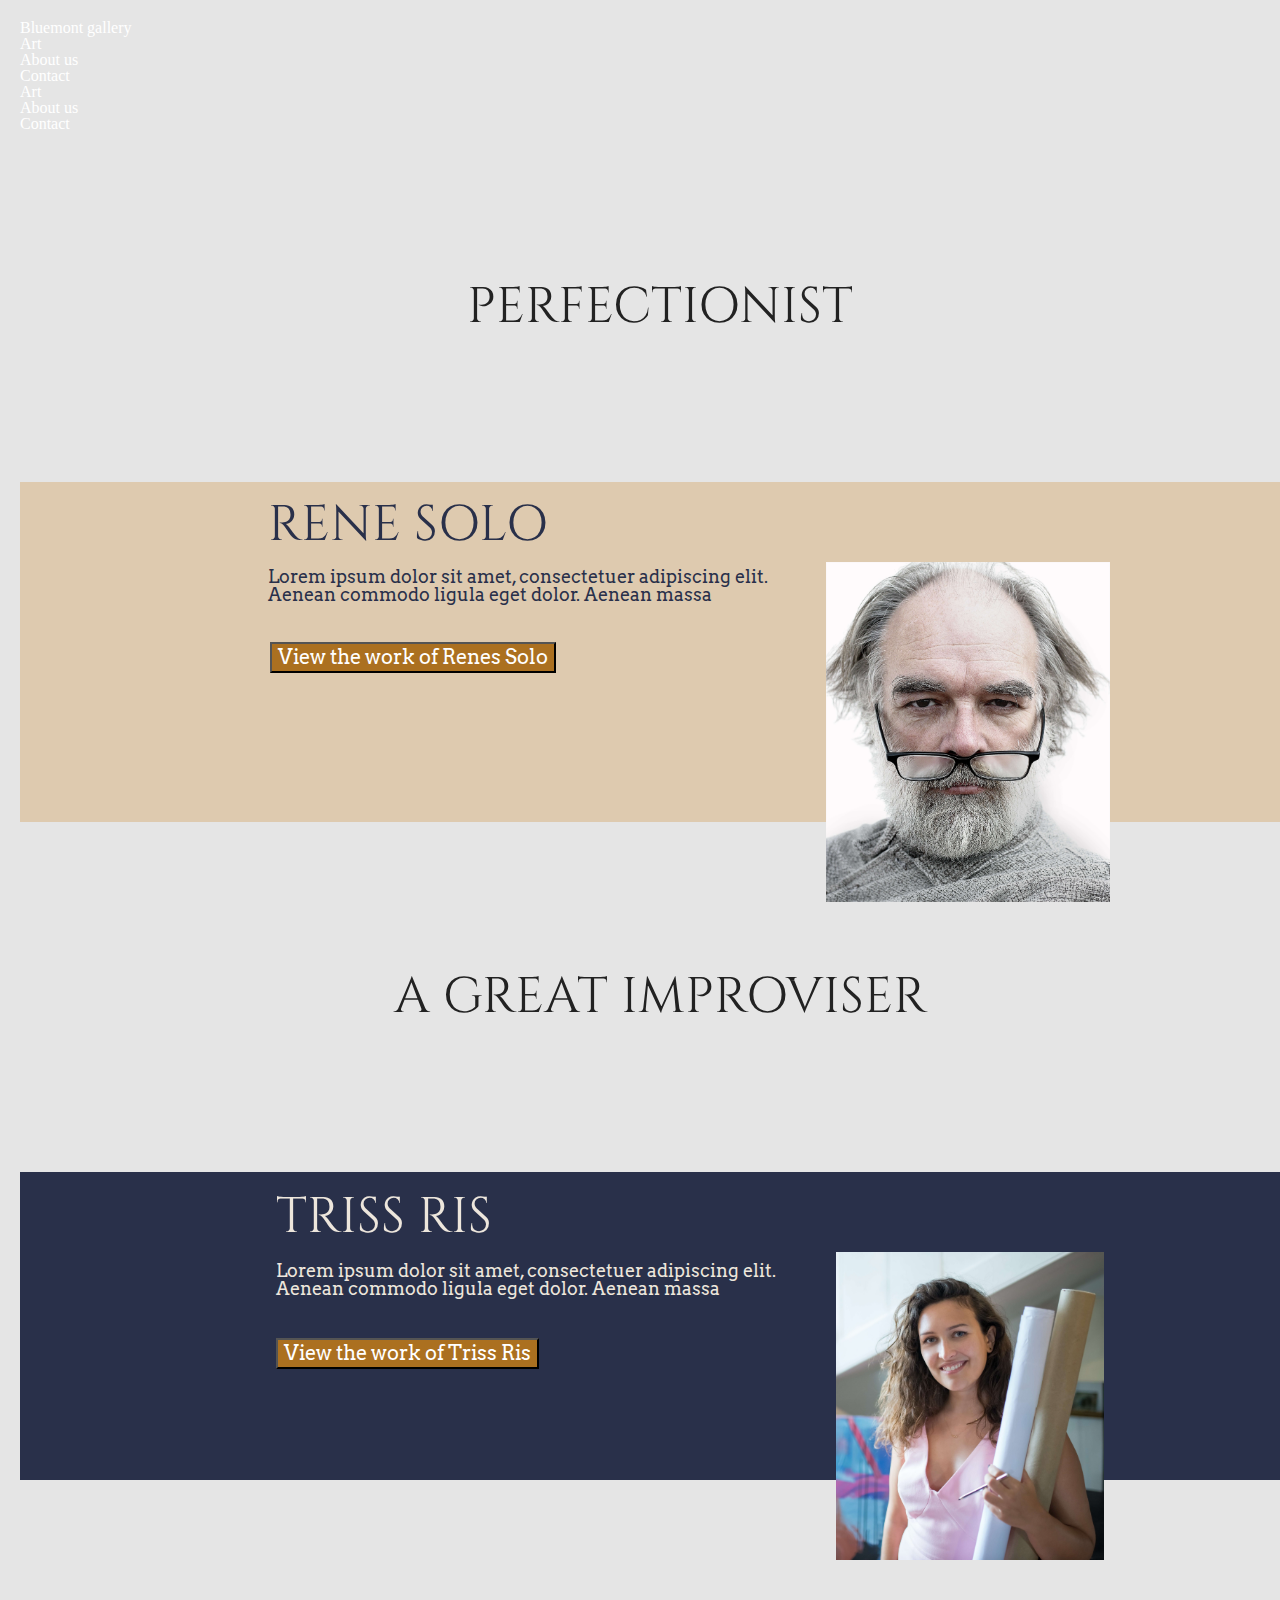
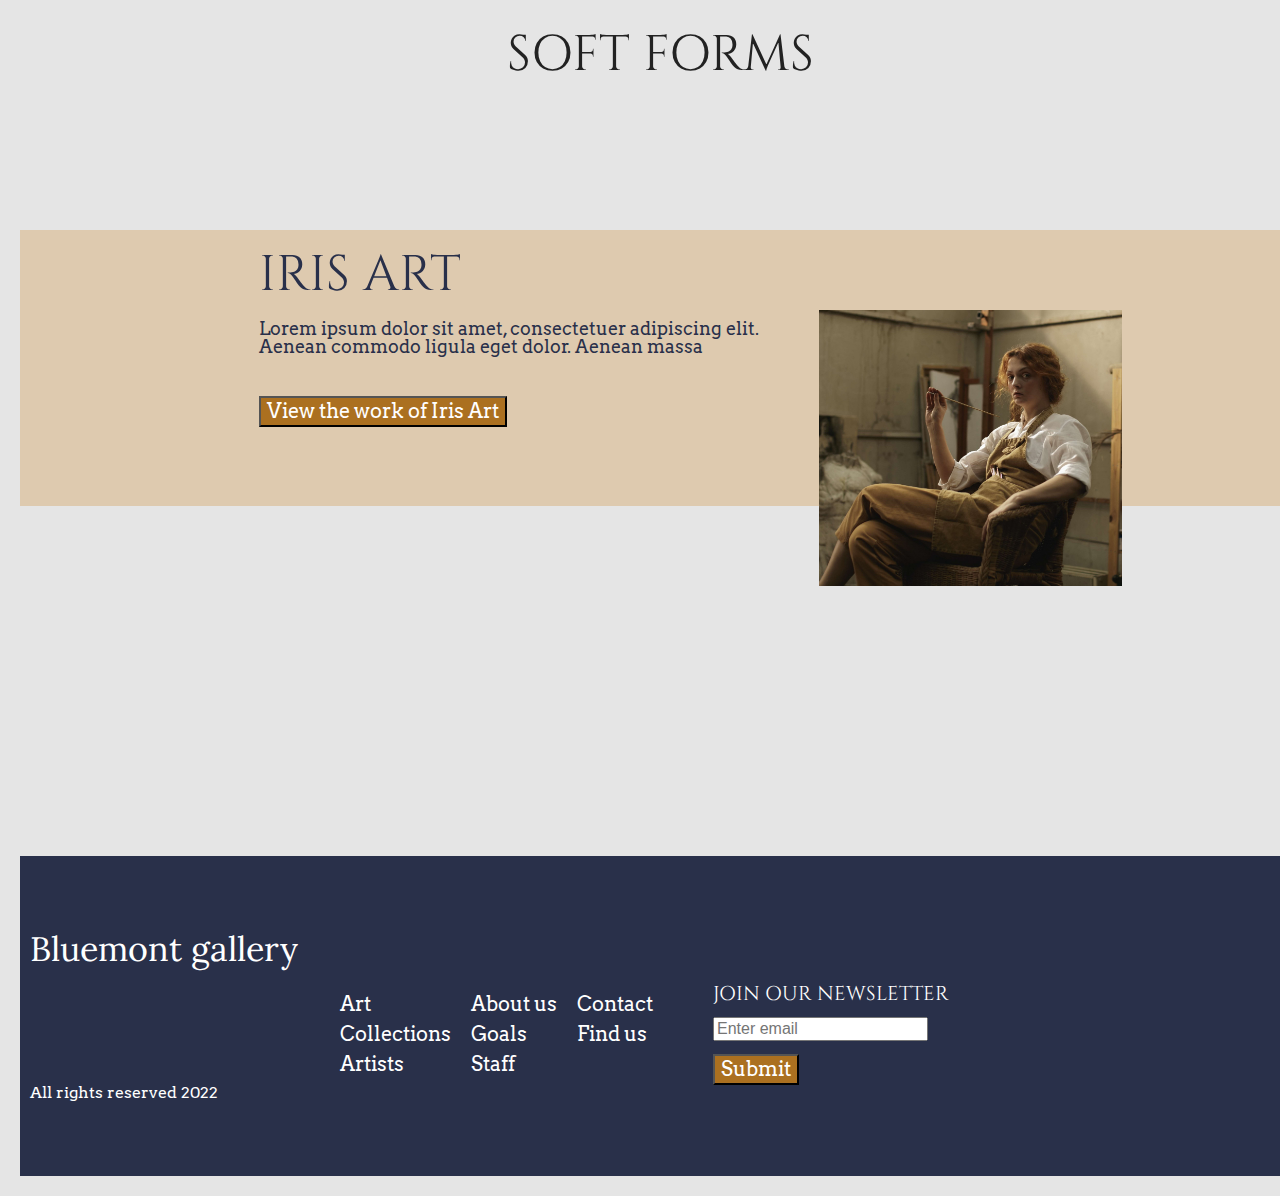
==== pages/_artist.html @ f05bfd41 "buggfix" ====
<!DOCTYPE html>
<html lang="en">
<head>
    <meta charset="UTF-8">
    <meta http-equiv="X-UA-Compatible" content="IE=edge">
    <meta name="viewport" content="width=device-width, initial-scale=1.0">
    <link rel="stylesheet" href="/styles/resert.css">
    <link rel="stylesheet" href="/styles/artist.css">
    <link rel="preconnect" href="https://fonts.googleapis.com">
    <link rel="preconnect" href="https://fonts.gstatic.com" crossorigin>
    <link href="https://fonts.googleapis.com/css2?family=Arvo&family=Cinzel&family=Lora&display=swap" rel="stylesheet">
    <title>Artist</title>
</head>
<body>
        <nav class="nav">
            <a class="nav__logo" href="index.html">
                <h1 class="logo">Bluemont gallery</h1>
            </a>
            <div class="dropdown">
                <a class="icon" onclick="dropNav()"><i class="fa-solid fa-ellipsis"></i></a>
                <ul class="dropdown__content">
                    <li class="nav__li"><a class="nav__link" href="index.html">Art</a></li>
                    <li class="nav__li"><a class="nav__link" href="index.html">About us</a></li>
                    <li class="nav__li"><a class="nav__link" href="contact.html">Contact</a></li>
                </ul>
            </div>
            <ul class="nav__list">
                <li class="nav__li"><a class="nav__link" href="index.html">Art</a></li>
                <li class="nav__li"><a class="nav__link" href="index.html">About us</a></li>
                <li class="nav__li"><a class="nav__link" href="contact.html">Contact</a></li>
            </ul>
        </nav>
    <main class="main-artists">

        <div class="white-section">
            <h2 id="artist-rene">PERFECTIONIST</h2>
        </div>
        <div  class="section-artists-rene">
            <div>
                <h2 class="renefont">RENE SOLO</h2>
                <h4 class="renefont">Lorem ipsum dolor sit amet, consectetuer adipiscing elit. Aenean commodo ligula eget dolor. Aenean massa</h4>
                <button class="btn-artist"><a href="/pages/_artistworks.html"> View the work of Renes Solo</a></button>
            </div>
             
            <div>
                <img class="rene-portrait-transform" src="/images/rene-portrait.jpg" alt="Portrait or Rene Solo">
            </div>
        </div>

        <div class="white-section">
            <h2 id="artist-triss">A GREAT IMPROVISER</h2>
        </div>
        
        <div  class="section-artists-triss">
            <div class="footer-left">
                <h2 class="trissfont">TRISS RIS</h2>
                <h4 class="trissfont">Lorem ipsum dolor sit amet, consectetuer adipiscing elit. Aenean commodo ligula eget dolor. Aenean massa</h4>
                <button class="btn-artist"><a href="/pages/_artistworks.html">View the work of Triss Ris</a></button>
            </div>
         
            <div class="footer right">
                <img class="triss-portrait-transform" src="/images/triss-portrait.jpg" alt="Portrait or Rene Solo">
            </div>
        </div>
        
        <div class="white-section">
            <h2 id="artist-iris">SOFT FORMS</h2>
        </div>

        <div  class="section-artists-iris">
            <div class="footer-left">
                <h2 class="irisfont">IRIS ART</h2>
                <h4 class="irisfont">Lorem ipsum dolor sit amet, consectetuer adipiscing elit. Aenean commodo ligula eget dolor. Aenean massa</h4>
                <button class="btn-artist"><a href="/pages/_artistworks.html">View the work of Iris Art</a></button>
            </div>
            
            <div class="footer right">
                <img class="iris-portrait-transform" src="/images/iris-portrait.jpg" alt="Portrait or Rene Solo">
            </div>
        </div>        
        <div class="white-section">
        </div>
    </main>

    <footer>
        <div class="logo-footer">
            <a href="/index.html"><p>Bluemont gallery</p></a>
        </div>

        <div class="container_footer">
            <ul class="footer-column-left">
<!--make id and fill in the links-->
                <li class="footer-li"><a href="/pages/_artistworks.html"><h5>Art</h5></a></li>
                <li class="footer-li"><a href="/pages/_collectionone.html"><h5>Collections</h5></a></li>
                <li class="footer-li"><a href="/pages/_artist.html"><h5>Artists</h5></a></li>
            </ul>
            <ul class="footer-column-middle">
                <li class="footer-li"><a href="/pages/_aboutus.html"><h5>About us</h5></a></li>
                <li class="footer-li"><a href="#goals"><h5>Goals</h5></a></li>
                <li class="footer-li"><a href="#staff"><h5>Staff</h5></a></li>
            </ul>
            <ul class="footer-column-right">
                <li class="footer-li"><a href="/pages/_contact.html"><h5>Contact</h5></a></li>
                <li class="footer-li"><a href="#findus"><h5>Find us</h5></a></li>
            </ul> 
            <ul>
                <form action="" class="form_footer">
                    <li><label for="email" class="label_form">JOIN OUR NEWSLETTER</label></li>
                    <li><input type="email" id="email" placeholder="Enter email"></li>
                    <li><button class="btn-footer" type="submit">Submit</button></li>
                </form>
            </ul> 
        </div>

        <div class="container_bottomfoot">
            <div>
                <h6 class="all-rights">All rights reserved 2022</h6>
            </div>
            <div class="container_icon">
                <a href="https://sv-se.facebook.com/"><i class="fa fa-facebook-f"></i></a>
                <a href="https://twitter.com/i/flow/login"><i class="fa fa-twitter"></i></a>
                <a href="https://www.linkedin.com/login/sv"><i class="fab fa-linkedin-in"></i></a>
                <a href="https://www.pinterest.se/"><i class="fa fa-pinterest-p"></i></a>
            </div>
        </div>
</footer>
<script>
        function dropNav() {
          let drop = document.getElementById("drop-nav");
          if (drop.className === "nav") {
            drop.className += " responsive";
          } else {
            drop.className = "nav";
          }
        }
        </script>
</body>
</html>
---- styles/resert.css ----
/* http://meyerweb.com/eric/tools/css/reset/
   v2.0-modified | 20110126
   License: none (public domain)
*/

html, body, div, span, applet, object, iframe,
h1, h2, h3, h4, h5, h6, p, blockquote, pre,
a, abbr, acronym, address, big, cite, code,
del, dfn, em, img, ins, kbd, q, s, samp,
small, strike, strong, sub, sup, tt, var,
b, u, i, center,
dl, dt, dd, ol, ul, li,
fieldset, form, label, legend,
table, caption, tbody, tfoot, thead, tr, th, td,
article, aside, canvas, details, embed,
figure, figcaption, footer, header, hgroup,
menu, nav, output, ruby, section, summary,
time, mark, audio, video {
  margin: 0;
	padding: 0;
	border: 0;
	font-size: 100%;
	font: inherit;
	vertical-align: baseline;
}

/* make sure to set some focus styles for accessibility */
:focus {
    outline: 0;
}

/* HTML5 display-role reset for older browsers */
article, aside, details, figcaption, figure,
footer, header, hgroup, menu, nav, section {
	display: block;
}

body {
	line-height: 1;
}

ol, ul {
	list-style: none;
}

blockquote, q {
	quotes: none;
}

blockquote:before, blockquote:after,
q:before, q:after {
	content: '';
	content: none;
}

table {
	border-collapse: collapse;
	border-spacing: 0;
}

input[type=search]::-webkit-search-cancel-button,
input[type=search]::-webkit-search-decoration,
input[type=search]::-webkit-search-results-button,
input[type=search]::-webkit-search-results-decoration {
    -webkit-appearance: none;
    -moz-appearance: none;
}

input[type=search] {
    -webkit-appearance: none;
    -moz-appearance: none;
    -webkit-box-sizing: content-box;
    -moz-box-sizing: content-box;
    box-sizing: content-box;
}

textarea {
    overflow: auto;
    vertical-align: top;
    resize: vertical;
}

/**
 * Correct `inline-block` display not defined in IE 6/7/8/9 and Firefox 3.
 */

audio,
canvas,
video {
    display: inline-block;
    *display: inline;
    *zoom: 1;
    max-width: 100%;
}

/**
 * Prevent modern browsers from displaying `audio` without controls.
 * Remove excess height in iOS 5 devices.
 */

audio:not([controls]) {
    display: none;
    height: 0;
}

/**
 * Address styling not present in IE 7/8/9, Firefox 3, and Safari 4.
 * Known issue: no IE 6 support.
 */

[hidden] {
    display: none;
}

/**
 * 1. Correct text resizing oddly in IE 6/7 when body `font-size` is set using
 *    `em` units.
 * 2. Prevent iOS text size adjust after orientation change, without disabling
 *    user zoom.
 */

html {
    font-size: 100%; /* 1 */
    -webkit-text-size-adjust: 100%; /* 2 */
    -ms-text-size-adjust: 100%; /* 2 */
}

/**
 * Address `outline` inconsistency between Chrome and other browsers.
 */

a:focus {
    outline: thin dotted;
}

/**
 * Improve readability when focused and also mouse hovered in all browsers.
 */

a:active,
a:hover {
    outline: 0;
}

/**
 * 1. Remove border when inside `a` element in IE 6/7/8/9 and Firefox 3.
 * 2. Improve image quality when scaled in IE 7.
 */

img {
    border: 0; /* 1 */
    -ms-interpolation-mode: bicubic; /* 2 */
}

/**
 * Address margin not present in IE 6/7/8/9, Safari 5, and Opera 11.
 */

figure {
    margin: 0;
}

/**
 * Correct margin displayed oddly in IE 6/7.
 */

form {
    margin: 0;
}

/**
 * Define consistent border, margin, and padding.
 */

fieldset {
    border: 1px solid #c0c0c0;
    margin: 0 2px;
    padding: 0.35em 0.625em 0.75em;
}

/**
 * 1. Correct color not being inherited in IE 6/7/8/9.
 * 2. Correct text not wrapping in Firefox 3.
 * 3. Correct alignment displayed oddly in IE 6/7.
 */

legend {
    border: 0; /* 1 */
    padding: 0;
    white-space: normal; /* 2 */
    *margin-left: -7px; /* 3 */
}

/**
 * 1. Correct font size not being inherited in all browsers.
 * 2. Address margins set differently in IE 6/7, Firefox 3+, Safari 5,
 *    and Chrome.
 * 3. Improve appearance and consistency in all browsers.
 */

button,
input,
select,
textarea {
    font-size: 100%; /* 1 */
    margin: 0; /* 2 */
    vertical-align: baseline; /* 3 */
    *vertical-align: middle; /* 3 */
}

/**
 * Address Firefox 3+ setting `line-height` on `input` using `!important` in
 * the UA stylesheet.
 */

button,
input {
    line-height: normal;
}

/**
 * Address inconsistent `text-transform` inheritance for `button` and `select`.
 * All other form control elements do not inherit `text-transform` values.
 * Correct `button` style inheritance in Chrome, Safari 5+, and IE 6+.
 * Correct `select` style inheritance in Firefox 4+ and Opera.
 */

button,
select {
    text-transform: none;
}

/**
 * 1. Avoid the WebKit bug in Android 4.0.* where (2) destroys native `audio`
 *    and `video` controls.
 * 2. Correct inability to style clickable `input` types in iOS.
 * 3. Improve usability and consistency of cursor style between image-type
 *    `input` and others.
 * 4. Remove inner spacing in IE 7 without affecting normal text inputs.
 *    Known issue: inner spacing remains in IE 6.
 */

button,
html input[type="button"], /* 1 */
input[type="reset"],
input[type="submit"] {
    -webkit-appearance: button; /* 2 */
    cursor: pointer; /* 3 */
    *overflow: visible;  /* 4 */
}

/**
 * Re-set default cursor for disabled elements.
 */

button[disabled],
html input[disabled] {
    cursor: default;
}

/**
 * 1. Address box sizing set to content-box in IE 8/9.
 * 2. Remove excess padding in IE 8/9.
 * 3. Remove excess padding in IE 7.
 *    Known issue: excess padding remains in IE 6.
 */

input[type="checkbox"],
input[type="radio"] {
    box-sizing: border-box; /* 1 */
    padding: 0; /* 2 */
    *height: 13px; /* 3 */
    *width: 13px; /* 3 */
}

/**
 * 1. Address `appearance` set to `searchfield` in Safari 5 and Chrome.
 * 2. Address `box-sizing` set to `border-box` in Safari 5 and Chrome
 *    (include `-moz` to future-proof).
 */

input[type="search"] {
    -webkit-appearance: textfield; /* 1 */
    -moz-box-sizing: content-box;
    -webkit-box-sizing: content-box; /* 2 */
    box-sizing: content-box;
}

/**
 * Remove inner padding and search cancel button in Safari 5 and Chrome
 * on OS X.
 */

input[type="search"]::-webkit-search-cancel-button,
input[type="search"]::-webkit-search-decoration {
    -webkit-appearance: none;
}

/**
 * Remove inner padding and border in Firefox 3+.
 */

button::-moz-focus-inner,
input::-moz-focus-inner {
    border: 0;
    padding: 0;
}

/**
 * 1. Remove default vertical scrollbar in IE 6/7/8/9.
 * 2. Improve readability and alignment in all browsers.
 */

textarea {
    overflow: auto; /* 1 */
    vertical-align: top; /* 2 */
}

/**
 * Remove most spacing between table cells.
 */

table {
    border-collapse: collapse;
    border-spacing: 0;
}

html,
button,
input,
select,
textarea {
    color: #222;
}


::-moz-selection {
    background: #b3d4fc;
    text-shadow: none;
}

::selection {
    background: #b3d4fc;
    text-shadow: none;
}

img {
    vertical-align: middle;
}

fieldset {
    border: 0;
    margin: 0;
    padding: 0;
}

textarea {
    resize: vertical;
}

.chromeframe {
    margin: 0.2em 0;
    background: #ccc;
    color: #000;
    padding: 0.2em 0;
}
---- styles/artist.css ----
/*fonts*/
.logo-footer {
  font-family: "Lora", serif;
  font-size: 6vh;
  color: #FFFFFF;
  max-width: 500px;
  display: flex;
  justify-self: start;
  align-self: start;
}

h2 {
  font-family: "Cinzel", serif;
  font-size: 8vh;
  font-style: normal;
}

h4 {
  font-family: "Arvo", serif;
  font-size: 3vh;
  font-style: normal;
}

h5 {
  font-family: "Arvo", serif;
  font-size: 3vh;
  color: #FFFFFF;
}

h6 {
  font-family: "Arvo", serif;
  font-size: 2vh;
}

/*end fonts*/
footer {
  padding: 10px;
  width: 100%;
  height: 300px;
  background-color: #29304A;
  display: flex;
  justify-content: center;
  flex-direction: column;
}

.container_footer {
  display: flex;
  flex-direction: row;
  width: 100%;
}

a {
  color: #FFFFFF;
  text-decoration: none;
}

a:visited {
  color: #FFFFFF;
}

.container_footer li {
  list-style-type: none;
}

.footer-li {
  margin: 10px;
}

.footer-li:hover {
  transform: scale(1.2);
}

.footer-column-left {
  transform: translateX(300px);
}

.footer-column-middle {
  transform: translateX(300px);
}

.footer-column-right {
  transform: translateX(300px);
}

/* footer form */
.form_footer {
  transform: translateX(350px);
}

.label_form {
  font-family: "Cinzel", serif;
  font-size: 20px;
  color: #FFFFFF;
}

.btn-footer {
  max-width: 226xp;
  max-height: 45px;
  background-color: #AB7020;
  color: #FFFFFF;
  font-family: "Arvo", serif;
  font-size: 20px;
}

.btn-footer:hover {
  background-color: #ca8a31;
  transform: scale(1.2);
}

#email {
  max-width: 226xp;
  max-height: 45px;
  margin-top: 13px;
  margin-bottom: 13px;
}

.container_bottomfoot {
  display: flex;
  justify-content: space-between;
  align-items: center;
  flex-direction: row;
  width: 100%;
}

.all-rights {
  color: #FFFFFF;
}

.container_icon {
  display: flex;
  justify-content: space-between;
  transform: translateX(-10px);
}

.fa-facebook-f {
  color: #FFFFFF;
  margin: 20px;
}

.fa-facebook-f:hover {
  transform: scale(1.2);
}

.fa-twitter {
  color: #FFFFFF;
  margin: 20px;
}

.fa-twitter:hover {
  transform: scale(1.2);
}

.fa-linkedin-in {
  color: #FFFFFF;
  margin: 20px;
}

.fa-linkedin-in:hover {
  transform: scale(1.2);
}

.fa-pinterest-p {
  color: #FFFFFF;
  margin: 20px;
}

.fa-pinterest-p:hover {
  transform: scale(1.2);
}

@media screen and (max-width: 950px) {
  .footer-column-left {
    transform: translateX(100px);
  }

  .footer-column-middle {
    transform: translateX(100px);
  }

  .footer-column-right {
    transform: translateX(100px);
  }

  .form_footer {
    transform: translateX(150px);
  }
}
@media screen and (max-width: 850px) {
  .footer-column-left {
    transform: translateX(50px);
  }

  .footer-column-middle {
    transform: translateX(50px);
  }

  .footer-column-right {
    transform: translateX(50px);
  }

  .form_footer {
    transform: translateX(100px);
  }
}
@media screen and (max-width: 790px) {
  .footer-column-left {
    transform: translateX(10px);
  }

  .footer-column-middle {
    transform: translateX(10px);
  }

  .footer-column-right {
    transform: translateX(10px);
  }

  .form_footer {
    transform: translateX(10px);
  }
}
@media screen and (max-width: 700px) {
  .footer-column-left {
    display: none;
  }

  .footer-column-middle {
    display: none;
  }

  .footer-column-right {
    display: none;
  }
}
/*@use 'nav';*/
body {
  width: 100%;
  margin: 20px;
  background-color: #E5E5E5;
}

/*fonts
.logo-footer {
    font-family: 'Lora', serif;
    font-size: 5vh;
    color: #FFFFFF;
    max-width: 500px;
    display: flex;
    justify-self: start;
    align-self: start;
    margin-bottom: 2vh;
}
h2 {
    font-family: 'Cinzel', serif;
    font-size: 8vh;
    font-style: normal;
}
h4 {
    font-family: 'Arvo', serif;
    font-size: 3vh;
    font-style: normal; 
}
h5 {
    font-family: 'Arvo', serif;
    font-size: 3vh;
    color: #FFFFFF;
}
h6 {
    font-family: 'Arvo', serif;
    font-size: 2vh;
}
end fonts*/
/* px fonts*/
.logo-footer {
  font-family: "Lora", serif;
  font-size: 34px;
  color: #FFFFFF;
  max-width: 500px;
  display: flex;
  justify-self: flex-start;
  margin-bottom: 2vh;
}

h2 {
  font-family: "Cinzel", serif;
  font-size: 50px;
  font-style: normal;
}

h4 {
  font-family: "Arvo", serif;
  font-size: 18px;
  font-style: normal;
}

h5 {
  font-family: "Arvo", serif;
  font-size: 20px;
  color: #FFFFFF;
}

h6 {
  font-family: "Arvo", serif;
  font-size: 16px;
}

@media screen and (max-width: 900px) {
  .logo {
    font-size: 28px;
  }

  .h2 {
    font-size: 30px;
  }

  .h4 {
    font-size: 16px;
  }

  .h5 {
    font-size: 15px;
  }

  .h6 {
    font-size: 11px;
  }
}
@media screen and (max-width: 600px) {
  .logo {
    font-size: 24px;
  }

  .h2 {
    font-size: 20px;
  }

  .h4 {
    font-size: 14px;
  }

  .h5 {
    font-size: 15px;
  }

  .h6 {
    font-size: 11px;
  }
}
/* end pxfonts*/
/* artist.html*/
.main-artists {
  display: flex;
  align-content: center;
  flex-direction: column;
  width: 100%;
}

.white-section {
  width: 100%;
  height: 400px;
  background-color: #E5E5E5;
  display: flex;
  justify-content: center;
  align-items: center;
}

.section-artists-rene {
  display: flex;
  flex-direction: row;
  justify-content: center;
  background-color: #DECAAF;
  width: 100%;
}

.renefont {
  color: #29304A;
  max-width: 500px;
  margin: 2vh;
}

.btn-artist {
  max-width: 400xp;
  max-height: 55px;
  background-color: #AB7020;
  color: #FFFFFF;
  font-family: "Arvo", serif;
  font-size: 20px;
  transform: translate(20px, 20px);
}

.btn-artist:hover {
  background-color: #ca8a31;
  transform: scale(1.2) translate(20px, 20px);
}

.section-artists-triss {
  display: flex;
  flex-direction: row;
  justify-content: center;
  background-color: #29304A;
  width: 100%;
}

.trissfont {
  color: #EDE6DC;
  max-width: 500px;
  margin: 20px;
}

.section-artists-iris {
  display: flex;
  flex-direction: row;
  justify-content: center;
  background-color: #DECAAF;
  width: 100%;
}

.irisfont {
  color: #29304A;
  max-width: 500px;
  margin: 20px;
}

.rene-portrait-transform {
  max-width: 284px;
  max-height: 345px;
  transform: translate(40px, 80px);
}

.triss-portrait-transform {
  max-width: 404px;
  max-height: 308px;
  transform: translate(40px, 80px);
}

.iris-portrait-transform {
  max-width: 380px;
  max-height: 276px;
  transform: translate(40px, 80px);
}

@media screen and (max-width: 900px) {
  .white-section {
    height: 350px;
  }

  .rene-portrait-transform {
    max-width: 184px;
    width: 100%;
    max-height: 245px;
  }

  .triss-portrait-transform {
    max-width: 304px;
    width: 100%;
    max-height: 208px;
  }

  .iris-portrait-transform {
    max-width: 280px;
    width: 100%;
    max-height: 176px;
  }
}
@media screen and (max-width: 600px) {
  .white-section {
    height: 300px;
  }

  .rene-portrait-transform {
    max-width: 84px;
    width: 100%;
    max-height: 145px;
  }

  .triss-portrait-transform {
    max-width: 204px;
    width: 100%;
    max-height: 108px;
  }

  .iris-portrait-transform {
    max-width: 180px;
    width: 100%;
    max-height: 76px;
  }
}
@media screen and (max-width: 600px) {
  .white-section {
    height: 250px;
  }
}
/*end artists*/
.main-artistwork {
  display: flex;
  justify-content: center;
  flex-direction: column;
  width: 100%;
}

.section-artistwork-collection {
  display: flex;
  flex-direction: column;
  background-color: #29304A;
  width: 100%;
  height: 600px;
}

.colletion-section-img {
  display: flex;
  flex-direction: row;
  justify-content: space-around;
  align-items: center;
}

.collectionimg-rene {
  max-width: 350px;
  max-height: 450px;
  margin: 20px;
}

.collectionimg-iris {
  max-width: 350px;
  max-height: 450px;
  margin: 20px;
}

.collectionimg-triss {
  max-width: 350px;
  max-height: 450px;
  margin: 20px;
  transform: rotate(90deg);
}

.collectionimg-rene:hover {
  opacity: 0.3;
}

.collectionimg-iris:hover {
  opacity: 0.3;
}

.collectionimg-triss:hover {
  opacity: 0.3;
}

.colletion-section-text {
  display: flex;
  flex-direction: row;
  justify-content: space-around;
  align-items: center;
  transform: translateY(-20px);
  margin-top: 20px;
}

.text:hover {
  opacity: 0.3;
}

.section-artistwork-artist {
  display: flex;
  flex-direction: column;
  background-color: #DECAAF;
  width: 100%;
  height: 600px;
}

.rene-portrait {
  max-width: 284px;
  max-height: 345px;
  margin: 20px;
}

.rene-portrait:hover {
  opacity: 0.3;
}

.iris-portrait {
  margin: 20px;
  max-width: 300px;
  max-height: 345px;
}

.iris-portrait:hover {
  opacity: 0.3;
}

.triss-portrait {
  max-width: 244px;
  max-height: 345px;
  margin: 20px;
}

.triss-portrait:hover {
  opacity: 0.3;
}

.font-color-white {
  color: #ffffff;
}

.font-color-white:hover {
  opacity: 0.3;
}

.font-color-dark {
  color: #29304A;
}

.white-section-small {
  width: 100%;
  height: 200px;
  background-color: #E5E5E5;
}

@media screen and (max-width: 1300px) {
  .white-section {
    max-height: 350px;
  }

  .rene-portrait {
    max-width: 124px;
    max-height: 185px;
  }

  .triss-portrait {
    max-width: 244px;
    max-height: 148px;
  }

  .iris-portrait {
    max-width: 220px;
    max-height: 116px;
  }

  .collectionimg-rene {
    max-width: 120px;
    max-height: 220px;
  }

  .collectionimg-iris {
    max-width: 120px;
    max-height: 220px;
  }

  .collectionimg-triss {
    max-width: 120px;
    max-height: 220px;
  }
}
@media screen and (max-width: 900px) {
  .white-section {
    max-height: 300px;
  }

  .rene-portrait {
    max-width: 84px;
    max-height: 145px;
  }

  .triss-portrait {
    max-width: 204px;
    max-height: 108px;
  }

  .iris-portrait {
    max-width: 180px;
    max-height: 76px;
  }

  .collectionimg-rene {
    max-width: 100px;
    max-height: 200px;
  }

  .collectionimg-iris {
    max-width: 100px;
    max-height: 200px;
  }

  .collectionimg-triss {
    max-width: 100px;
    max-height: 200px;
  }
}
@media screen and (max-width: 600px) {
  .white-section {
    max-height: 200px;
  }

  .rene-portrait {
    max-width: 64px;
    max-height: 125px;
  }

  .triss-portrait {
    max-width: 84px;
    max-height: 88px;
  }

  .iris-portrait {
    max-width: 160px;
    max-height: 56px;
  }

  .collectionimg-rene {
    max-width: 80px;
    max-height: 250px;
  }

  .collectionimg-iris {
    max-width: 80px;
    max-height: 180px;
  }

  .collectionimg-triss {
    max-width: 80px;
    max-height: 180px;
  }
}
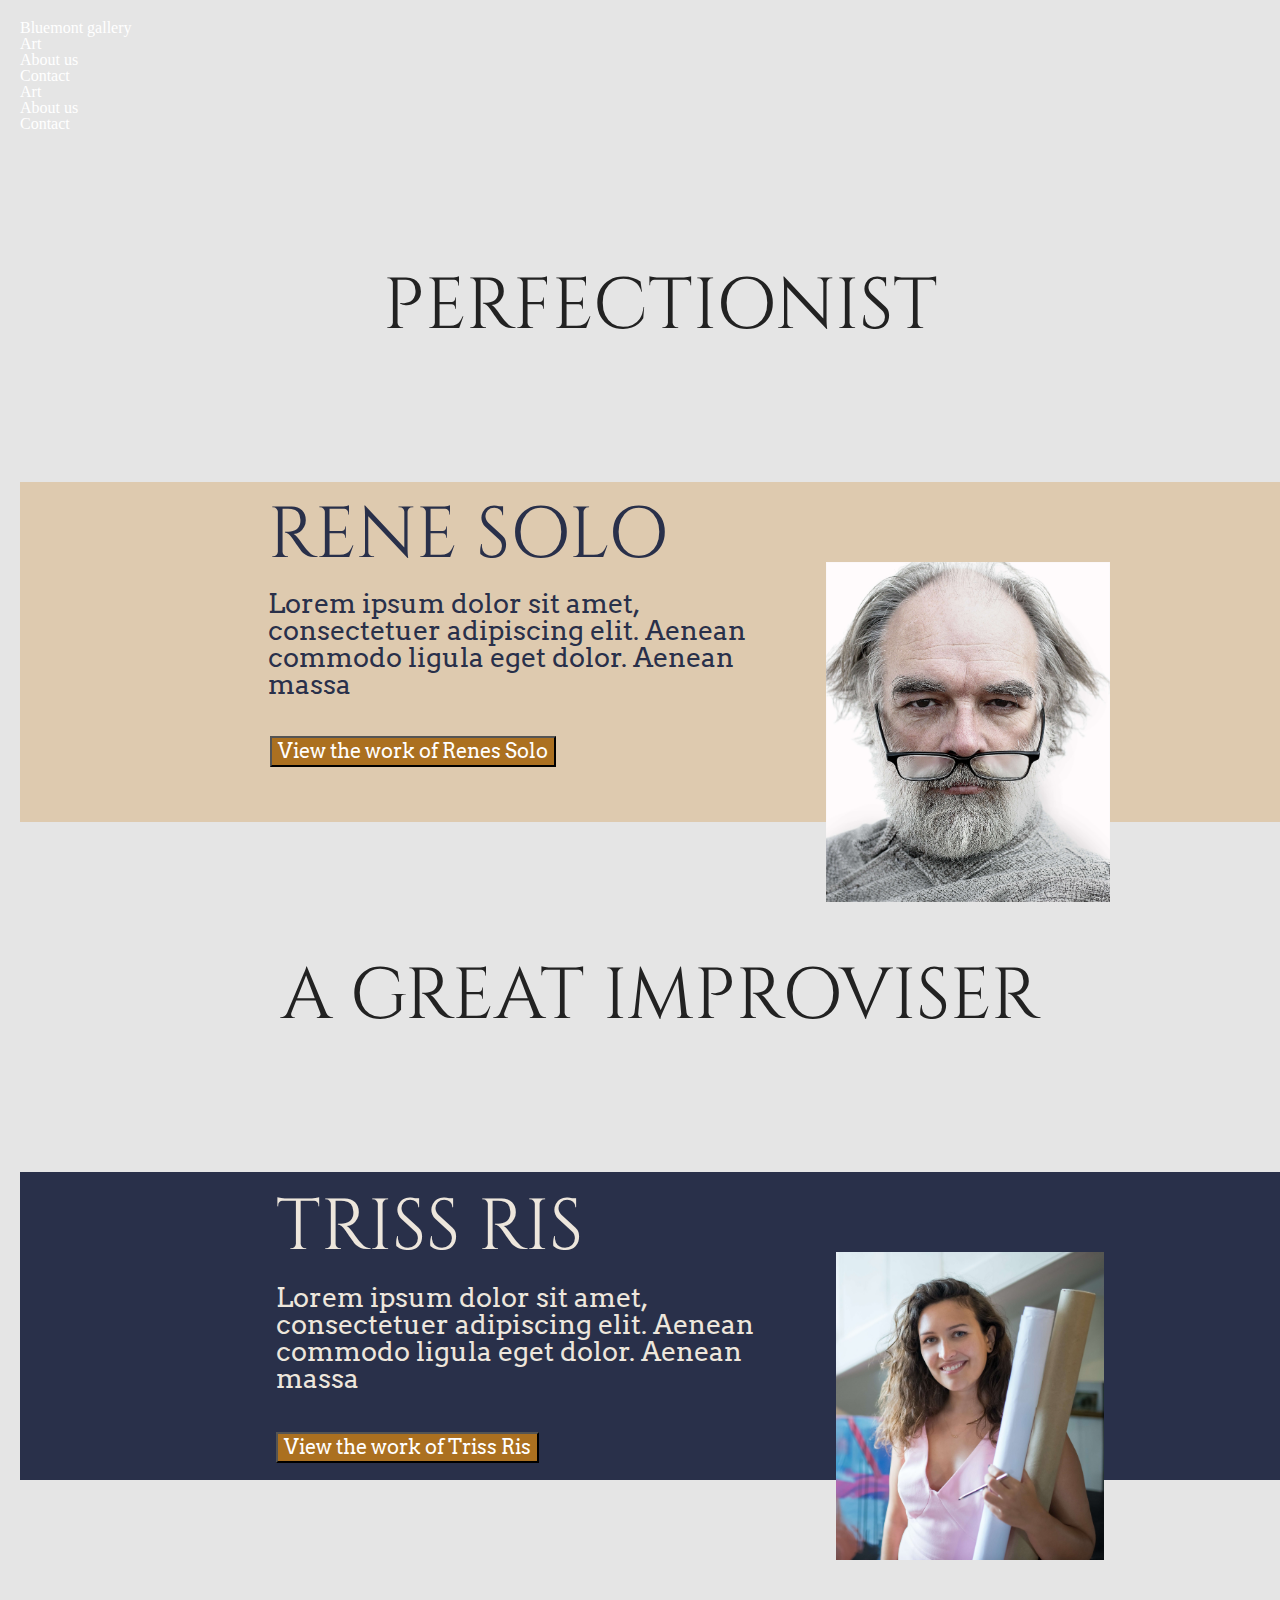
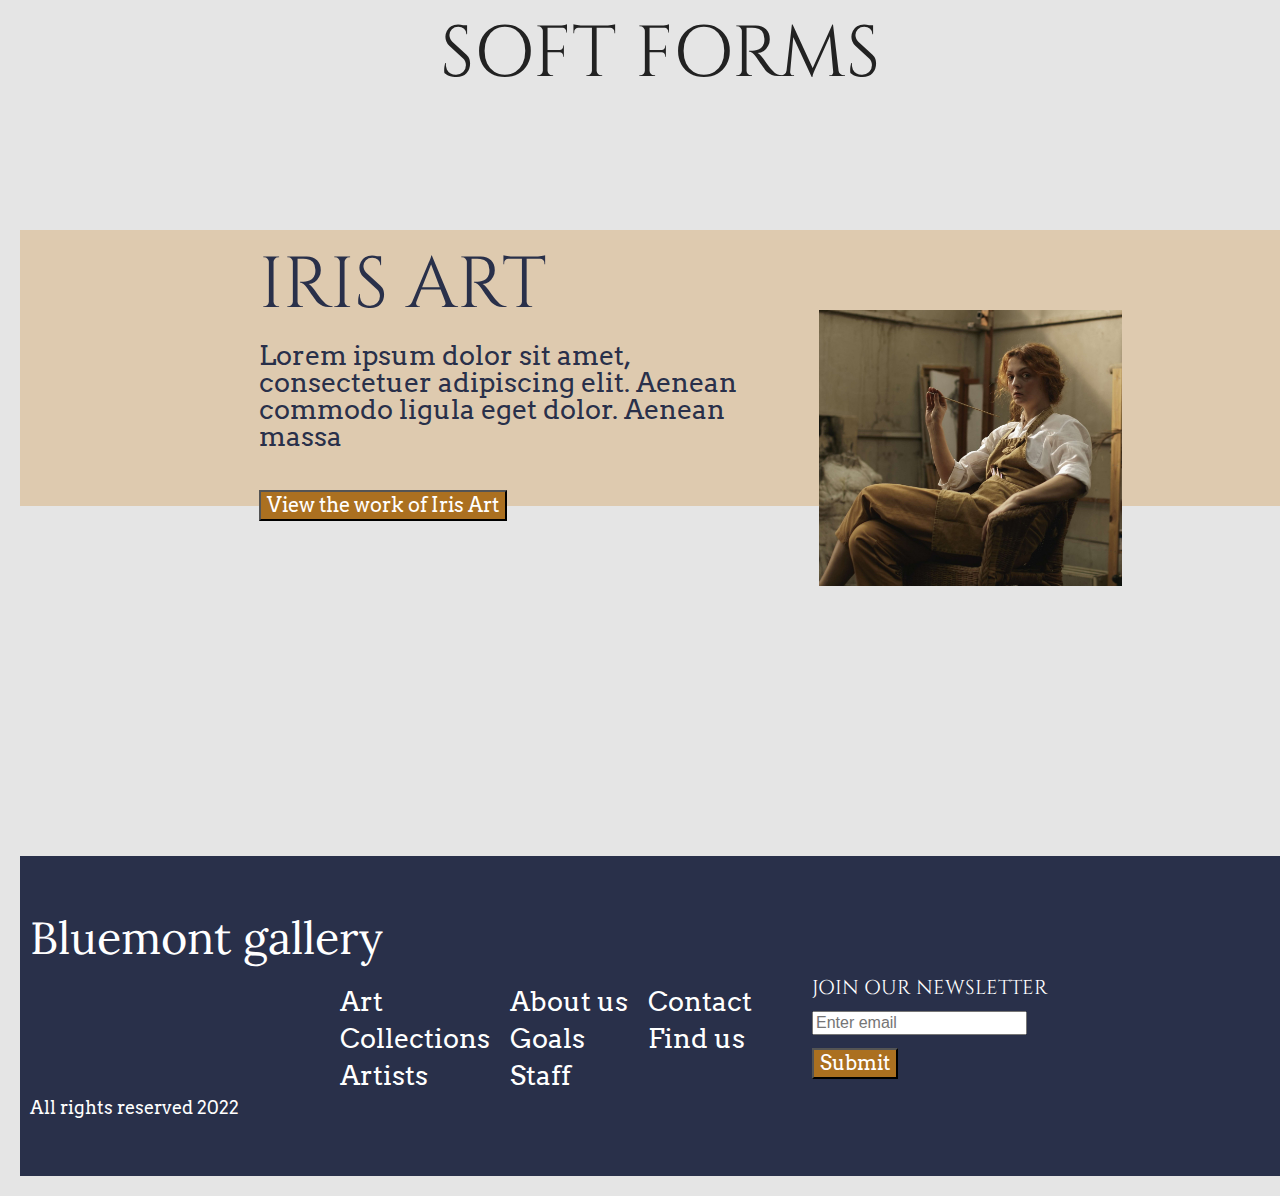
==== commit e8fe3cd7: "fixing folders and @media" ====
--- a/pages/_artist.html
+++ b/pages/_artist.html
@@ -43,7 +43,7 @@
             </div>
              
             <div>
-                <img class="rene-portrait-transform" src="/images/rene-portrait.jpg" alt="Portrait or Rene Solo">
+                <img class="rene-portrait-transform" src="/images/artists/rene-portrait.jpg" alt="Portrait or Rene Solo">
             </div>
         </div>
 
@@ -59,7 +59,7 @@
             </div>
          
             <div class="footer right">
-                <img class="triss-portrait-transform" src="/images/triss-portrait.jpg" alt="Portrait or Rene Solo">
+                <img class="triss-portrait-transform" src="/images/artists/triss-portrait.jpg" alt="Portrait or Rene Solo">
             </div>
         </div>
         
@@ -75,7 +75,7 @@
             </div>
             
             <div class="footer right">
-                <img class="iris-portrait-transform" src="/images/iris-portrait.jpg" alt="Portrait or Rene Solo">
+                <img class="iris-portrait-transform" src="/images/artists/iris-portrait.jpg" alt="Portrait or Rene Solo">
             </div>
         </div>        
         <div class="white-section">
--- a/styles/artist.css
+++ b/styles/artist.css
@@ -239,113 +239,107 @@
   background-color: #E5E5E5;
 }
 
-/*fonts
+/*fonts*/
+.logo-footer {
+  font-family: "Lora", serif;
+  font-size: 5vh;
+  color: #FFFFFF;
+  max-width: 500px;
+  display: flex;
+  justify-self: start;
+  align-self: start;
+  margin-bottom: 2vh;
+}
+
+h2 {
+  font-family: "Cinzel", serif;
+  font-size: 8vh;
+  font-style: normal;
+}
+
+h4 {
+  font-family: "Arvo", serif;
+  font-size: 3vh;
+  font-style: normal;
+}
+
+h5 {
+  font-family: "Arvo", serif;
+  font-size: 3vh;
+  color: #FFFFFF;
+}
+
+h6 {
+  font-family: "Arvo", serif;
+  font-size: 2vh;
+}
+
+/*end fonts*/
+/* px fonts*/
+/*
 .logo-footer {
     font-family: 'Lora', serif;
-    font-size: 5vh;
+    font-size: 34px;
     color: #FFFFFF;
     max-width: 500px;
     display: flex;
-    justify-self: start;
-    align-self: start;
+    justify-self: flex-start;
     margin-bottom: 2vh;
 }
 h2 {
     font-family: 'Cinzel', serif;
-    font-size: 8vh;
+    font-size: 50px;
     font-style: normal;
 }
 h4 {
     font-family: 'Arvo', serif;
-    font-size: 3vh;
+    font-size: 18px;
     font-style: normal; 
 }
 h5 {
     font-family: 'Arvo', serif;
-    font-size: 3vh;
+    font-size: 20px;
     color: #FFFFFF;
 }
 h6 {
     font-family: 'Arvo', serif;
-    font-size: 2vh;
-}
-end fonts*/
-/* px fonts*/
-.logo-footer {
-  font-family: "Lora", serif;
-  font-size: 34px;
-  color: #FFFFFF;
-  max-width: 500px;
-  display: flex;
-  justify-self: flex-start;
-  margin-bottom: 2vh;
-}
-
-h2 {
-  font-family: "Cinzel", serif;
-  font-size: 50px;
-  font-style: normal;
-}
-
-h4 {
-  font-family: "Arvo", serif;
-  font-size: 18px;
-  font-style: normal;
-}
-
-h5 {
-  font-family: "Arvo", serif;
-  font-size: 20px;
-  color: #FFFFFF;
-}
-
-h6 {
-  font-family: "Arvo", serif;
-  font-size: 16px;
-}
-
-@media screen and (max-width: 900px) {
-  .logo {
-    font-size: 28px;
-  }
-
-  .h2 {
-    font-size: 30px;
-  }
-
-  .h4 {
     font-size: 16px;
-  }
-
-  .h5 {
-    font-size: 15px;
-  }
-
-  .h6 {
-    font-size: 11px;
-  }
-}
-@media screen and (max-width: 600px) {
-  .logo {
-    font-size: 24px;
-  }
-
-  .h2 {
-    font-size: 20px;
-  }
-
-  .h4 {
-    font-size: 14px;
-  }
-
-  .h5 {
-    font-size: 15px;
-  }
-
-  .h6 {
-    font-size: 11px;
-  }
-}
+}
+@media screen and (max-width: 900px){
+    .logo {
+        font-size: 28px;
+    }
+    .h2 {
+        font-size: 30px;
+    }
+    .h4 {
+        font-size: 16px;
+    }
+    .h5 {
+        font-size: 15px;
+    }
+    .h6 {
+        font-size: 11px;
+    }
+}
+@media screen and (max-width: 600px){
+    .logo {
+        font-size: 24px;
+    }
+    .h2 {
+        font-size: 20px;
+    }
+    .h4 {
+        font-size: 14px;
+    }
+    .h5 {
+        font-size: 15px;
+    }
+    .h6 {
+        font-size: 11px;
+    }
+}
+
 /* end pxfonts*/
 /* artist.html*/
 .main-artists {
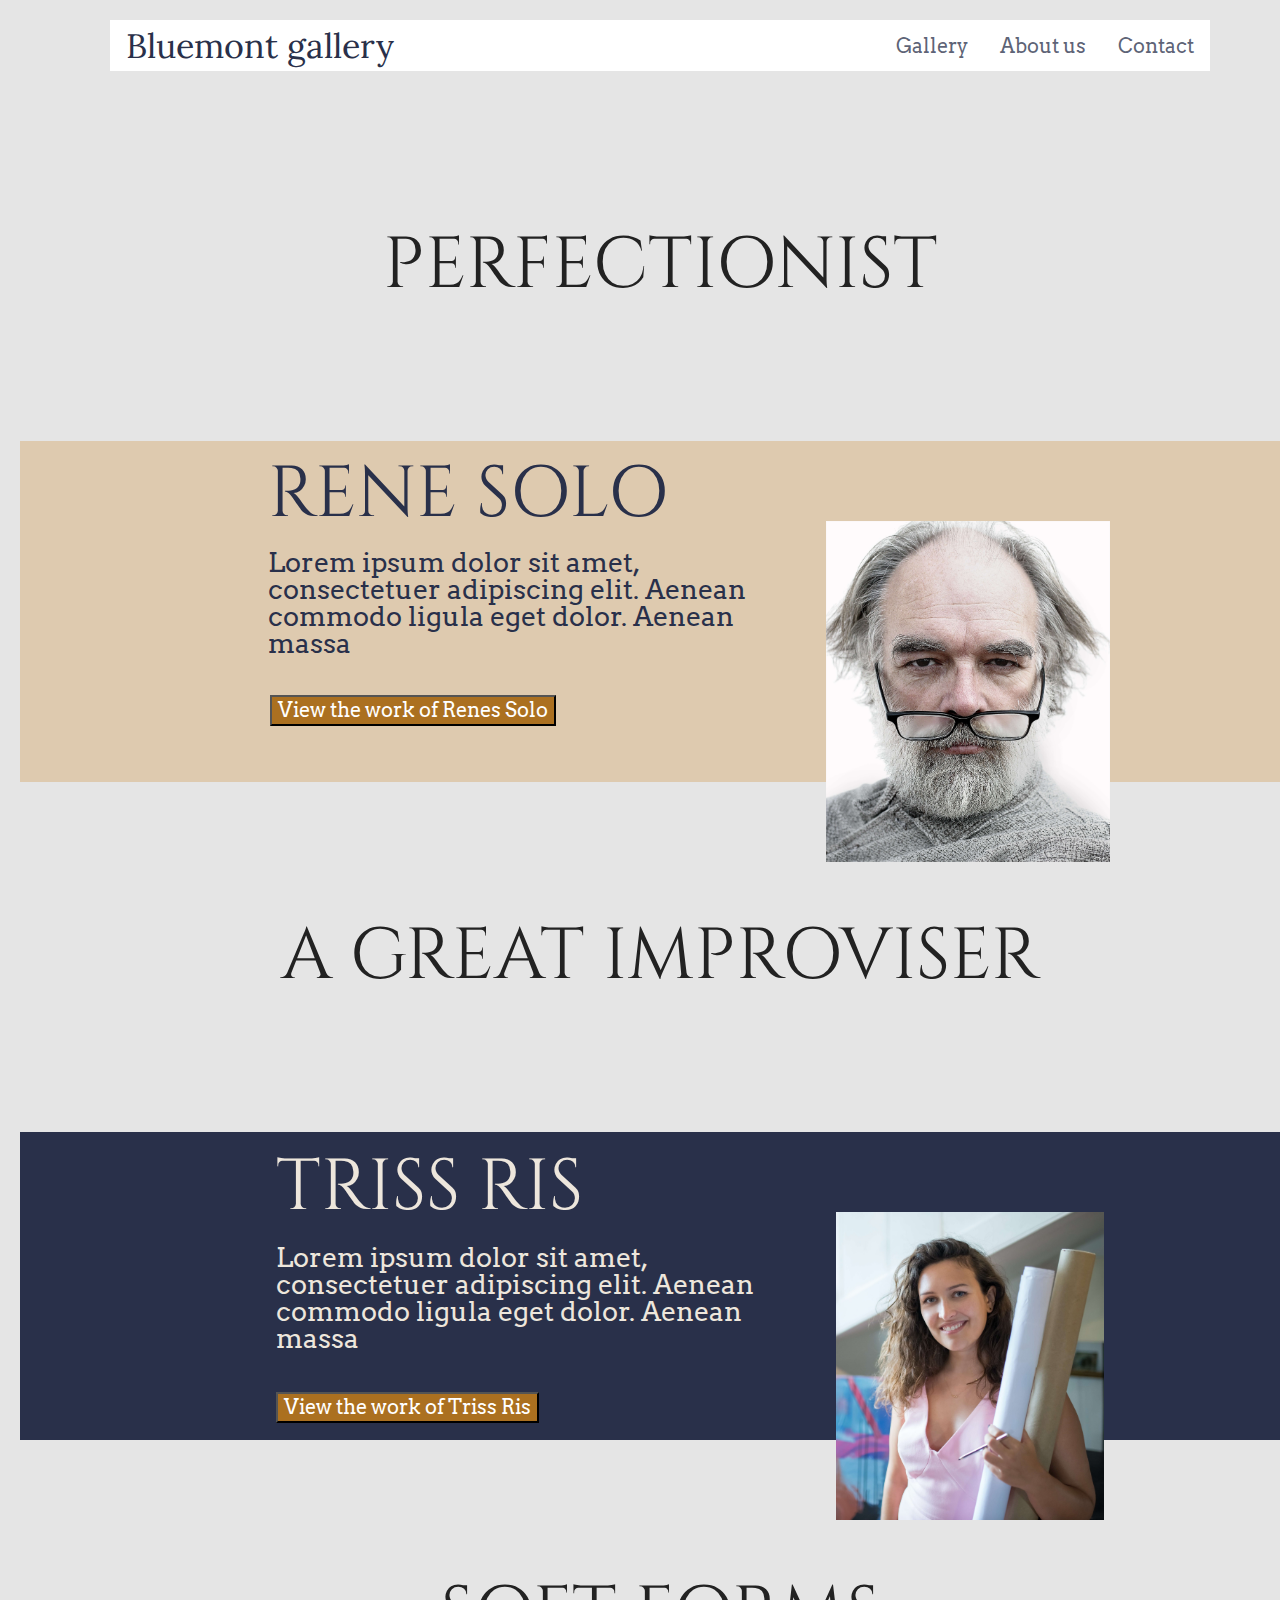
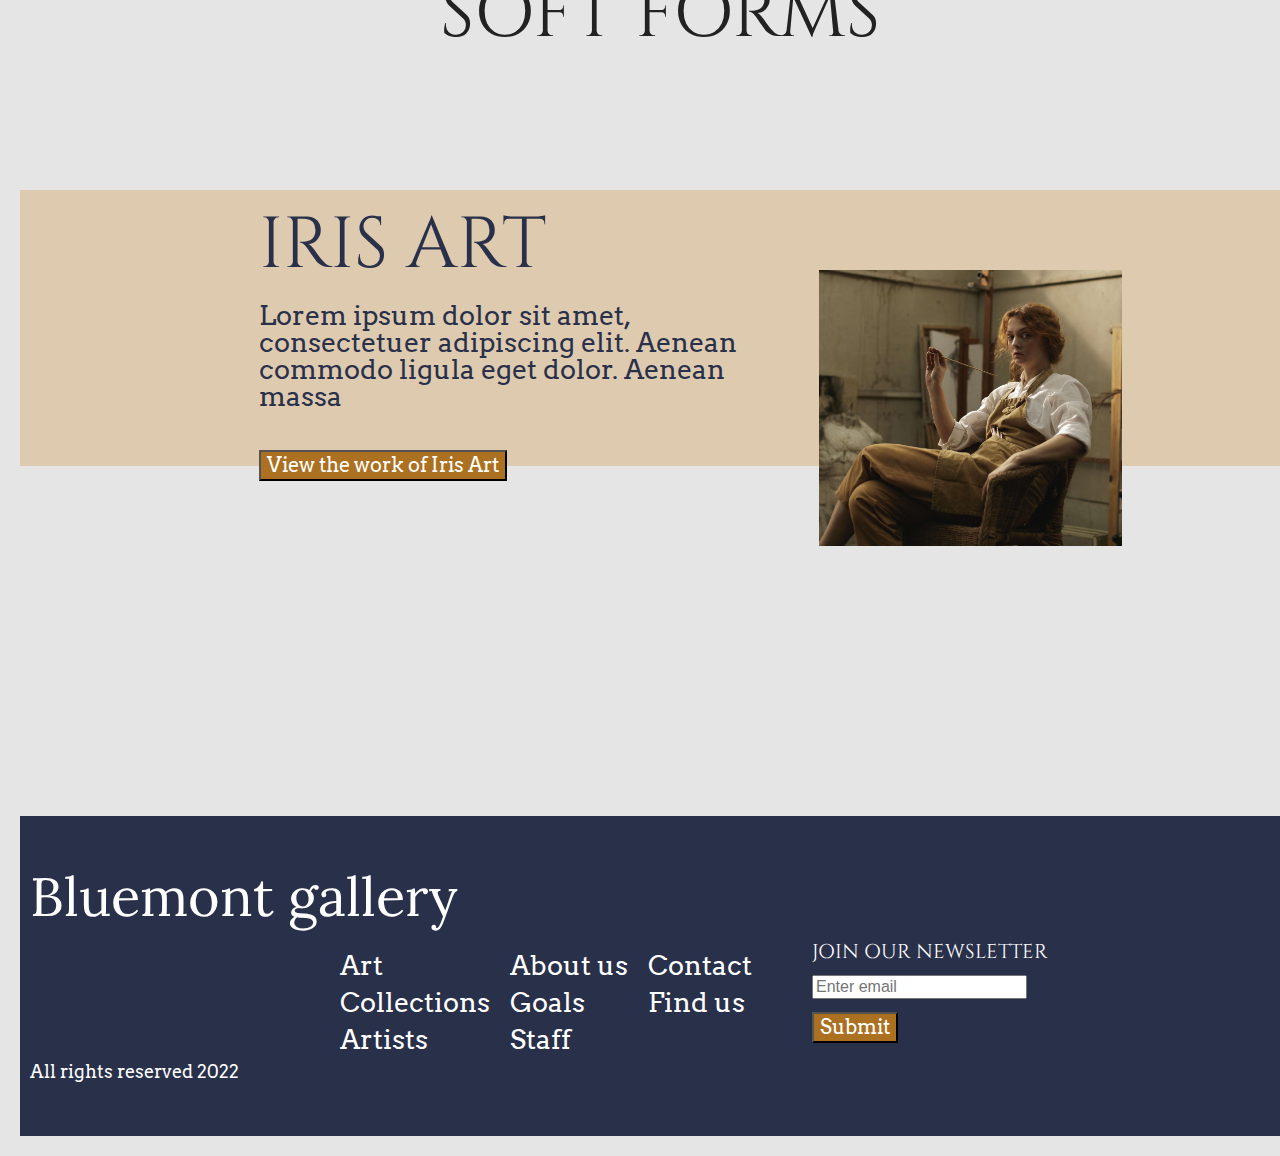
==== commit 8f2ad450: "navbar added" ====
--- a/pages/_artist.html
+++ b/pages/_artist.html
@@ -10,26 +10,42 @@
     <link rel="preconnect" href="https://fonts.gstatic.com" crossorigin>
     <link href="https://fonts.googleapis.com/css2?family=Arvo&family=Cinzel&family=Lora&display=swap" rel="stylesheet">
     <title>Artist</title>
+    <link rel="icon" type="image/x-icon" href="/images/icons/favicon.ico">
 </head>
 <body>
-        <nav class="nav">
-            <a class="nav__logo" href="index.html">
-                <h1 class="logo">Bluemont gallery</h1>
-            </a>
-            <div class="dropdown">
-                <a class="icon" onclick="dropNav()"><i class="fa-solid fa-ellipsis"></i></a>
-                <ul class="dropdown__content">
-                    <li class="nav__li"><a class="nav__link" href="index.html">Art</a></li>
-                    <li class="nav__li"><a class="nav__link" href="index.html">About us</a></li>
-                    <li class="nav__li"><a class="nav__link" href="contact.html">Contact</a></li>
+    <nav class="nav">
+        <a class="nav__logo" href="index.html">
+            <h1 class="logo">Bluemont gallery</h1>
+        </a>
+        <ul class="nav__menu" id="drop-nav">
+            <li><a class="icon" onclick="dropNav()"><i class="fa fa-bars"></i></a></li>
+            <ul class="dropdown">
+                <li><a class="dropbtn" href="#">Gallery</a></li>
+                <ul class="dropdown-content">
+                    <li><a href="#artists">Artists</a></li>
+                    <li><a href="#collection1">Collection Stargaze</a></li>
+                    <li><a href="#collection2">Collection Lemonade</a></li>
+                    <li><a href="#collection3">Collection Sunshine</a></li>
+                    
                 </ul>
-            </div>
-            <ul class="nav__list">
-                <li class="nav__li"><a class="nav__link" href="index.html">Art</a></li>
-                <li class="nav__li"><a class="nav__link" href="index.html">About us</a></li>
-                <li class="nav__li"><a class="nav__link" href="contact.html">Contact</a></li>
-            </ul>
-        </nav>
+                <li class="men"><a class="nav__link" href="index.html">About us</a></li>
+            <!-- the ONLY thing that made the "about us" and "contact" not show when 600px was to give "li" and "a" classes, didn't work when they had the same class either -->
+            <li class="men"><a class="nav__link" href="contact.html">Contact</a></li>
+            </ul> 
+            
+        </ul>
+    </nav>
+      
+      <script>
+      function dropNav() {
+        let drop = document.getElementById("drop-nav");
+        if (drop.className === "nav__menu") {
+          drop.className += " responsive";
+        } else {
+          drop.className = "nav__menu";
+        }
+      }
+      </script>
     <main class="main-artists">
 
         <div class="white-section">
@@ -125,14 +141,7 @@
         </div>
 </footer>
 <script>
-        function dropNav() {
-          let drop = document.getElementById("drop-nav");
-          if (drop.className === "nav") {
-            drop.className += " responsive";
-          } else {
-            drop.className = "nav";
-          }
-        }
-        </script>
+        
+</script>
 </body>
 </html>--- a/styles/artist.css
+++ b/styles/artist.css
@@ -1,34 +1,527 @@
+@charset "UTF-8";
+.nav a, .dropdown .dropbtn {
+  font-family: 'Arvo';
+  font-style: normal;
+  font-weight: 400;
+  line-height: 22px;
+  color: rgba(41, 48, 74, 0.76);
+}
+
+.nav {
+  max-height: 40px;
+  background-color: #fff;
+  display: -webkit-box;
+  display: -ms-flexbox;
+  display: flex;
+  -webkit-box-orient: horizontal;
+  -webkit-box-direction: normal;
+      -ms-flex-direction: row;
+          flex-direction: row;
+  -webkit-box-align: center;
+      -ms-flex-align: center;
+          align-items: center;
+  -webkit-box-pack: justify;
+      -ms-flex-pack: justify;
+          justify-content: space-between;
+  min-height: 4vw;
+  margin: 20px 7vw 20px 7vw;
+}
+
+.nav a {
+  float: left;
+  display: block;
+  text-align: center;
+  padding: 14px 16px;
+  text-decoration: none;
+  font-size: 20px;
+}
+
+.nav__logo {
+  font-family: 'Lora';
+  font-style: normal;
+  font-weight: 400;
+  font-size: 34px;
+  line-height: 44px;
+  /* identical to box height */
+  color: #29304A;
+}
+
+.logo {
+  font-family: 'Lora';
+  font-style: normal;
+  font-weight: 400;
+  font-size: 34px;
+  line-height: 44px;
+  /* identical to box height */
+  color: #29304A;
+}
+
+.nav .icon {
+  display: none;
+}
+
+.dropdown li {
+  float: left;
+  overflow: hidden;
+  display: inline;
+}
+
+.dropdown .dropbtn {
+  border: none;
+  outline: none;
+  padding: 14px 16px;
+  background-color: inherit;
+  margin: 0;
+  font-size: 20px;
+}
+
+.dropdown-content {
+  display: none;
+  position: absolute;
+  top: 80px;
+  background-color: #f9f9f9;
+  min-width: 160px;
+  -webkit-box-shadow: 0px 8px 16px 0px rgba(0, 0, 0, 0.2);
+          box-shadow: 0px 8px 16px 0px rgba(0, 0, 0, 0.2);
+  z-index: 1;
+}
+
+.dropdown-content a {
+  float: none;
+  color: black;
+  padding: 12px 16px;
+  text-decoration: none;
+  display: block;
+  text-align: left;
+}
+
+.nav a:hover, .dropdown:hover .dropbtn {
+  background-color: #AB7020;
+  color: white;
+}
+
+.dropdown-content a:hover {
+  background-color: #ddd;
+  color: black;
+}
+
+.dropdown:hover .dropdown-content {
+  display: block;
+}
+
+@media screen and (max-width: 740px) {
+  a.nav__link, a.dropbtn {
+    /*att menyn inte ska synas*/
+    display: none;
+  }
+  .nav a.icon {
+    /*att ikonen ska synas*/
+    float: right;
+    display: block;
+    font-size: 15px;
+  }
+}
+
+@media screen and (max-width: 740px) {
+  .nav__menu.responsive {
+    position: relative;
+    display: block;
+    z-index: 1;
+  }
+  .nav__menu.responsive .icon {
+    /* att ikonen ska stanna i hörnet och inte följa med dropdown*/
+    position: absolute;
+    right: 0;
+    top: 30px;
+  }
+  .nav__menu.responsive a {
+    /*gör att menyn blir en dropdown block, utan den syns bara dropdon knappen*/
+    float: none;
+    display: block;
+    z-index: 1;
+  }
+  .nav__menu.responsive .dropdown li {
+    /*gör att knappen blir en del av listan*/
+    float: none;
+    display: inline;
+  }
+  .nav__menu.responsive .dropdown-content {
+    position: relative;
+    top: 1px;
+  }
+  .nav__menu.responsive .dropdown .dropbtn li {
+    /*gör att knappen visas*/
+    display: block;
+    width: 100%;
+    text-align: left;
+  }
+}
+
+body {
+  width: 100%;
+  margin: 20px;
+  background-color: #E5E5E5;
+}
+
+/* fonts*/
+.logo-footer {
+  font-family: 'Lora', serif;
+  font-size: 34px;
+  color: #FFFFFF;
+  max-width: 500px;
+  display: -webkit-box;
+  display: -ms-flexbox;
+  display: flex;
+  justify-self: flex-start;
+  margin-bottom: 2vh;
+}
+
+h2 {
+  font-family: 'Cinzel', serif;
+  font-size: 50px;
+  font-style: normal;
+}
+
+h4 {
+  font-family: 'Arvo', serif;
+  font-size: 18px;
+  font-style: normal;
+}
+
+h5 {
+  font-family: 'Arvo', serif;
+  font-size: 20px;
+  color: #FFFFFF;
+}
+
+h6 {
+  font-family: 'Arvo', serif;
+  font-size: 16px;
+}
+
+/* end fonts*/
+/* artist.html*/
+.main-artists {
+  display: -webkit-box;
+  display: -ms-flexbox;
+  display: flex;
+  -ms-flex-line-pack: center;
+      align-content: center;
+  -webkit-box-orient: vertical;
+  -webkit-box-direction: normal;
+      -ms-flex-direction: column;
+          flex-direction: column;
+  width: 100%;
+}
+
+.white-section {
+  width: 100%;
+  height: 400px;
+  background-color: #E5E5E5;
+  display: -webkit-box;
+  display: -ms-flexbox;
+  display: flex;
+  -webkit-box-pack: center;
+      -ms-flex-pack: center;
+          justify-content: center;
+  -webkit-box-align: center;
+      -ms-flex-align: center;
+          align-items: center;
+}
+
+.section-artists-rene {
+  display: -webkit-box;
+  display: -ms-flexbox;
+  display: flex;
+  -webkit-box-orient: horizontal;
+  -webkit-box-direction: normal;
+      -ms-flex-direction: row;
+          flex-direction: row;
+  -webkit-box-pack: center;
+      -ms-flex-pack: center;
+          justify-content: center;
+  background-color: #DECAAF;
+  width: 100%;
+}
+
+.renefont {
+  color: #29304A;
+  max-width: 500px;
+  margin: 2vh;
+}
+
+.btn-artist {
+  max-width: 400xp;
+  max-height: 55px;
+  background-color: #AB7020;
+  color: #FFFFFF;
+  font-family: 'Arvo', serif;
+  font-size: 20px;
+  -webkit-transform: translate(20px, 20px);
+          transform: translate(20px, 20px);
+}
+
+.btn-artist:hover {
+  background-color: #ca8a31;
+  -webkit-transform: scale(1.2) translate(20px, 20px);
+          transform: scale(1.2) translate(20px, 20px);
+}
+
+.section-artists-triss {
+  display: -webkit-box;
+  display: -ms-flexbox;
+  display: flex;
+  -webkit-box-orient: horizontal;
+  -webkit-box-direction: normal;
+      -ms-flex-direction: row;
+          flex-direction: row;
+  -webkit-box-pack: center;
+      -ms-flex-pack: center;
+          justify-content: center;
+  background-color: #29304A;
+  width: 100%;
+}
+
+.trissfont {
+  color: #EDE6DC;
+  max-width: 500px;
+  margin: 20px;
+}
+
+.section-artists-iris {
+  display: -webkit-box;
+  display: -ms-flexbox;
+  display: flex;
+  -webkit-box-orient: horizontal;
+  -webkit-box-direction: normal;
+      -ms-flex-direction: row;
+          flex-direction: row;
+  -webkit-box-pack: center;
+      -ms-flex-pack: center;
+          justify-content: center;
+  background-color: #DECAAF;
+  width: 100%;
+}
+
+.irisfont {
+  color: #29304A;
+  max-width: 500px;
+  margin: 20px;
+}
+
+.rene-portrait-transform {
+  max-width: 284px;
+  max-height: 345px;
+  -webkit-transform: translate(40px, 80px);
+          transform: translate(40px, 80px);
+}
+
+.triss-portrait-transform {
+  max-width: 404px;
+  max-height: 308px;
+  -webkit-transform: translate(40px, 80px);
+          transform: translate(40px, 80px);
+}
+
+.iris-portrait-transform {
+  max-width: 380px;
+  max-height: 276px;
+  -webkit-transform: translate(40px, 80px);
+          transform: translate(40px, 80px);
+}
+
+/*end artists*/
+.main-artistwork {
+  display: -webkit-box;
+  display: -ms-flexbox;
+  display: flex;
+  -webkit-box-pack: center;
+      -ms-flex-pack: center;
+          justify-content: center;
+  -webkit-box-orient: vertical;
+  -webkit-box-direction: normal;
+      -ms-flex-direction: column;
+          flex-direction: column;
+  width: 100%;
+}
+
+.section-artistwork-collection {
+  display: -webkit-box;
+  display: -ms-flexbox;
+  display: flex;
+  -webkit-box-orient: vertical;
+  -webkit-box-direction: normal;
+      -ms-flex-direction: column;
+          flex-direction: column;
+  background-color: #29304A;
+  width: 100%;
+  height: 600px;
+}
+
+.colletion-section-img {
+  display: -webkit-box;
+  display: -ms-flexbox;
+  display: flex;
+  -webkit-box-orient: horizontal;
+  -webkit-box-direction: normal;
+      -ms-flex-direction: row;
+          flex-direction: row;
+  -ms-flex-pack: distribute;
+      justify-content: space-around;
+  -webkit-box-align: center;
+      -ms-flex-align: center;
+          align-items: center;
+}
+
+.collectionimg-rene {
+  max-width: 350px;
+  max-height: 450px;
+  margin: 20px;
+}
+
+.collectionimg-iris {
+  max-width: 350px;
+  max-height: 450px;
+  margin: 20px;
+}
+
+.collectionimg-triss {
+  max-width: 350px;
+  max-height: 450px;
+  margin: 20px;
+  -webkit-transform: rotate(90deg);
+          transform: rotate(90deg);
+}
+
+.collectionimg-rene:hover {
+  opacity: 0.3;
+}
+
+.collectionimg-iris:hover {
+  opacity: 0.3;
+}
+
+.collectionimg-triss:hover {
+  opacity: 0.3;
+}
+
+.colletion-section-text {
+  display: -webkit-box;
+  display: -ms-flexbox;
+  display: flex;
+  -webkit-box-orient: horizontal;
+  -webkit-box-direction: normal;
+      -ms-flex-direction: row;
+          flex-direction: row;
+  -ms-flex-pack: distribute;
+      justify-content: space-around;
+  -webkit-box-align: center;
+      -ms-flex-align: center;
+          align-items: center;
+  -webkit-transform: translateY(-20px);
+          transform: translateY(-20px);
+  margin-top: 20px;
+}
+
+.text:hover {
+  opacity: 0.3;
+}
+
+.section-artistwork-artist {
+  display: -webkit-box;
+  display: -ms-flexbox;
+  display: flex;
+  -webkit-box-orient: vertical;
+  -webkit-box-direction: normal;
+      -ms-flex-direction: column;
+          flex-direction: column;
+  background-color: #DECAAF;
+  width: 100%;
+  height: 600px;
+}
+
+.rene-portrait {
+  max-width: 284px;
+  max-height: 345px;
+  margin: 20px;
+}
+
+.rene-portrait:hover {
+  opacity: 0.3;
+}
+
+.iris-portrait {
+  margin: 20px;
+  max-width: 300px;
+  max-height: 345px;
+}
+
+.iris-portrait:hover {
+  opacity: 0.3;
+}
+
+.triss-portrait {
+  max-width: 244px;
+  max-height: 345px;
+  margin: 20px;
+}
+
+.triss-portrait:hover {
+  opacity: 0.3;
+}
+
+.font-color-white {
+  color: #ffffff;
+}
+
+.font-color-white:hover {
+  opacity: 0.3;
+}
+
+.font-color-dark {
+  color: #29304A;
+}
+
+.white-section-small {
+  width: 100%;
+  height: 200px;
+  background-color: #E5E5E5;
+}
+
 /*fonts*/
 .logo-footer {
-  font-family: "Lora", serif;
+  font-family: 'Lora', serif;
   font-size: 6vh;
   color: #FFFFFF;
   max-width: 500px;
+  display: -webkit-box;
+  display: -ms-flexbox;
   display: flex;
   justify-self: start;
-  align-self: start;
+  -ms-flex-item-align: start;
+      align-self: start;
 }
 
 h2 {
-  font-family: "Cinzel", serif;
+  font-family: 'Cinzel', serif;
   font-size: 8vh;
   font-style: normal;
 }
 
 h4 {
-  font-family: "Arvo", serif;
+  font-family: 'Arvo', serif;
   font-size: 3vh;
   font-style: normal;
 }
 
 h5 {
-  font-family: "Arvo", serif;
+  font-family: 'Arvo', serif;
   font-size: 3vh;
   color: #FFFFFF;
 }
 
 h6 {
-  font-family: "Arvo", serif;
+  font-family: 'Arvo', serif;
   font-size: 2vh;
 }
 
@@ -38,14 +531,26 @@
   width: 100%;
   height: 300px;
   background-color: #29304A;
-  display: flex;
-  justify-content: center;
-  flex-direction: column;
+  display: -webkit-box;
+  display: -ms-flexbox;
+  display: flex;
+  -webkit-box-pack: center;
+      -ms-flex-pack: center;
+          justify-content: center;
+  -webkit-box-orient: vertical;
+  -webkit-box-direction: normal;
+      -ms-flex-direction: column;
+          flex-direction: column;
 }
 
 .container_footer {
-  display: flex;
-  flex-direction: row;
+  display: -webkit-box;
+  display: -ms-flexbox;
+  display: flex;
+  -webkit-box-orient: horizontal;
+  -webkit-box-direction: normal;
+      -ms-flex-direction: row;
+          flex-direction: row;
   width: 100%;
 }
 
@@ -67,28 +572,33 @@
 }
 
 .footer-li:hover {
-  transform: scale(1.2);
+  -webkit-transform: scale(1.2);
+          transform: scale(1.2);
 }
 
 .footer-column-left {
-  transform: translateX(300px);
+  -webkit-transform: translateX(300px);
+          transform: translateX(300px);
 }
 
 .footer-column-middle {
-  transform: translateX(300px);
+  -webkit-transform: translateX(300px);
+          transform: translateX(300px);
 }
 
 .footer-column-right {
-  transform: translateX(300px);
+  -webkit-transform: translateX(300px);
+          transform: translateX(300px);
 }
 
 /* footer form */
 .form_footer {
-  transform: translateX(350px);
+  -webkit-transform: translateX(350px);
+          transform: translateX(350px);
 }
 
 .label_form {
-  font-family: "Cinzel", serif;
+  font-family: 'Cinzel', serif;
   font-size: 20px;
   color: #FFFFFF;
 }
@@ -98,13 +608,14 @@
   max-height: 45px;
   background-color: #AB7020;
   color: #FFFFFF;
-  font-family: "Arvo", serif;
+  font-family: 'Arvo', serif;
   font-size: 20px;
 }
 
 .btn-footer:hover {
   background-color: #ca8a31;
-  transform: scale(1.2);
+  -webkit-transform: scale(1.2);
+          transform: scale(1.2);
 }
 
 #email {
@@ -115,10 +626,19 @@
 }
 
 .container_bottomfoot {
-  display: flex;
-  justify-content: space-between;
-  align-items: center;
-  flex-direction: row;
+  display: -webkit-box;
+  display: -ms-flexbox;
+  display: flex;
+  -webkit-box-pack: justify;
+      -ms-flex-pack: justify;
+          justify-content: space-between;
+  -webkit-box-align: center;
+      -ms-flex-align: center;
+          align-items: center;
+  -webkit-box-orient: horizontal;
+  -webkit-box-direction: normal;
+      -ms-flex-direction: row;
+          flex-direction: row;
   width: 100%;
 }
 
@@ -127,9 +647,14 @@
 }
 
 .container_icon {
-  display: flex;
-  justify-content: space-between;
-  transform: translateX(-10px);
+  display: -webkit-box;
+  display: -ms-flexbox;
+  display: flex;
+  -webkit-box-pack: justify;
+      -ms-flex-pack: justify;
+          justify-content: space-between;
+  -webkit-transform: translateX(-10px);
+          transform: translateX(-10px);
 }
 
 .fa-facebook-f {
@@ -138,7 +663,8 @@
 }
 
 .fa-facebook-f:hover {
-  transform: scale(1.2);
+  -webkit-transform: scale(1.2);
+          transform: scale(1.2);
 }
 
 .fa-twitter {
@@ -147,7 +673,8 @@
 }
 
 .fa-twitter:hover {
-  transform: scale(1.2);
+  -webkit-transform: scale(1.2);
+          transform: scale(1.2);
 }
 
 .fa-linkedin-in {
@@ -156,7 +683,8 @@
 }
 
 .fa-linkedin-in:hover {
-  transform: scale(1.2);
+  -webkit-transform: scale(1.2);
+          transform: scale(1.2);
 }
 
 .fa-pinterest-p {
@@ -165,550 +693,238 @@
 }
 
 .fa-pinterest-p:hover {
-  transform: scale(1.2);
+  -webkit-transform: scale(1.2);
+          transform: scale(1.2);
 }
 
 @media screen and (max-width: 950px) {
   .footer-column-left {
-    transform: translateX(100px);
-  }
-
+    -webkit-transform: translateX(100px);
+            transform: translateX(100px);
+  }
   .footer-column-middle {
-    transform: translateX(100px);
-  }
-
+    -webkit-transform: translateX(100px);
+            transform: translateX(100px);
+  }
   .footer-column-right {
-    transform: translateX(100px);
-  }
-
+    -webkit-transform: translateX(100px);
+            transform: translateX(100px);
+  }
   .form_footer {
-    transform: translateX(150px);
-  }
-}
+    -webkit-transform: translateX(150px);
+            transform: translateX(150px);
+  }
+}
+
 @media screen and (max-width: 850px) {
   .footer-column-left {
-    transform: translateX(50px);
-  }
-
+    -webkit-transform: translateX(50px);
+            transform: translateX(50px);
+  }
   .footer-column-middle {
-    transform: translateX(50px);
-  }
-
+    -webkit-transform: translateX(50px);
+            transform: translateX(50px);
+  }
   .footer-column-right {
-    transform: translateX(50px);
-  }
-
+    -webkit-transform: translateX(50px);
+            transform: translateX(50px);
+  }
   .form_footer {
-    transform: translateX(100px);
-  }
-}
+    -webkit-transform: translateX(100px);
+            transform: translateX(100px);
+  }
+}
+
 @media screen and (max-width: 790px) {
   .footer-column-left {
-    transform: translateX(10px);
-  }
-
+    -webkit-transform: translateX(10px);
+            transform: translateX(10px);
+  }
   .footer-column-middle {
-    transform: translateX(10px);
-  }
-
+    -webkit-transform: translateX(10px);
+            transform: translateX(10px);
+  }
   .footer-column-right {
-    transform: translateX(10px);
-  }
-
+    -webkit-transform: translateX(10px);
+            transform: translateX(10px);
+  }
   .form_footer {
-    transform: translateX(10px);
-  }
-}
+    -webkit-transform: translateX(10px);
+            transform: translateX(10px);
+  }
+}
+
 @media screen and (max-width: 700px) {
   .footer-column-left {
     display: none;
   }
-
   .footer-column-middle {
     display: none;
   }
-
   .footer-column-right {
     display: none;
   }
 }
-/*@use 'nav';*/
-body {
-  width: 100%;
-  margin: 20px;
-  background-color: #E5E5E5;
-}
-
-/*fonts*/
-.logo-footer {
-  font-family: "Lora", serif;
-  font-size: 5vh;
-  color: #FFFFFF;
-  max-width: 500px;
-  display: flex;
-  justify-self: start;
-  align-self: start;
-  margin-bottom: 2vh;
-}
-
-h2 {
-  font-family: "Cinzel", serif;
-  font-size: 8vh;
-  font-style: normal;
-}
-
-h4 {
-  font-family: "Arvo", serif;
-  font-size: 3vh;
-  font-style: normal;
-}
-
-h5 {
-  font-family: "Arvo", serif;
-  font-size: 3vh;
-  color: #FFFFFF;
-}
-
-h6 {
-  font-family: "Arvo", serif;
-  font-size: 2vh;
-}
-
-/*end fonts*/
-/* px fonts*/
-/*
-.logo-footer {
-    font-family: 'Lora', serif;
-    font-size: 34px;
-    color: #FFFFFF;
-    max-width: 500px;
-    display: flex;
-    justify-self: flex-start;
-    margin-bottom: 2vh;
-}
-h2 {
-    font-family: 'Cinzel', serif;
-    font-size: 50px;
-    font-style: normal;
-}
-h4 {
-    font-family: 'Arvo', serif;
-    font-size: 18px;
-    font-style: normal; 
-}
-h5 {
-    font-family: 'Arvo', serif;
-    font-size: 20px;
-    color: #FFFFFF;
-}
-h6 {
-    font-family: 'Arvo', serif;
+
+@media screen and (max-width: 1300px) {
+  .white-section {
+    max-height: 350px;
+  }
+  .rene-portrait {
+    max-width: 124px;
+    max-height: 185px;
+  }
+  .triss-portrait {
+    max-width: 244px;
+    max-height: 148px;
+  }
+  .iris-portrait {
+    max-width: 220px;
+    max-height: 116px;
+  }
+  .collectionimg-rene {
+    max-width: 120px;
+    max-height: 220px;
+  }
+  .collectionimg-iris {
+    max-width: 120px;
+    max-height: 220px;
+  }
+  .collectionimg-triss {
+    max-width: 120px;
+    max-height: 220px;
+  }
+}
+
+@media screen and (max-width: 900px) {
+  .logo {
+    font-size: 28px;
+  }
+  .h2 {
+    font-size: 30px;
+  }
+  .h4 {
     font-size: 16px;
-}
-@media screen and (max-width: 900px){
-    .logo {
-        font-size: 28px;
-    }
-    .h2 {
-        font-size: 30px;
-    }
-    .h4 {
-        font-size: 16px;
-    }
-    .h5 {
-        font-size: 15px;
-    }
-    .h6 {
-        font-size: 11px;
-    }
-}
-@media screen and (max-width: 600px){
-    .logo {
-        font-size: 24px;
-    }
-    .h2 {
-        font-size: 20px;
-    }
-    .h4 {
-        font-size: 14px;
-    }
-    .h5 {
-        font-size: 15px;
-    }
-    .h6 {
-        font-size: 11px;
-    }
-}
-
-/* end pxfonts*/
-/* artist.html*/
-.main-artists {
-  display: flex;
-  align-content: center;
-  flex-direction: column;
-  width: 100%;
-}
-
-.white-section {
-  width: 100%;
-  height: 400px;
-  background-color: #E5E5E5;
-  display: flex;
-  justify-content: center;
-  align-items: center;
-}
-
-.section-artists-rene {
-  display: flex;
-  flex-direction: row;
-  justify-content: center;
-  background-color: #DECAAF;
-  width: 100%;
-}
-
-.renefont {
-  color: #29304A;
-  max-width: 500px;
-  margin: 2vh;
-}
-
-.btn-artist {
-  max-width: 400xp;
-  max-height: 55px;
-  background-color: #AB7020;
-  color: #FFFFFF;
-  font-family: "Arvo", serif;
-  font-size: 20px;
-  transform: translate(20px, 20px);
-}
-
-.btn-artist:hover {
-  background-color: #ca8a31;
-  transform: scale(1.2) translate(20px, 20px);
-}
-
-.section-artists-triss {
-  display: flex;
-  flex-direction: row;
-  justify-content: center;
-  background-color: #29304A;
-  width: 100%;
-}
-
-.trissfont {
-  color: #EDE6DC;
-  max-width: 500px;
-  margin: 20px;
-}
-
-.section-artists-iris {
-  display: flex;
-  flex-direction: row;
-  justify-content: center;
-  background-color: #DECAAF;
-  width: 100%;
-}
-
-.irisfont {
-  color: #29304A;
-  max-width: 500px;
-  margin: 20px;
-}
-
-.rene-portrait-transform {
-  max-width: 284px;
-  max-height: 345px;
-  transform: translate(40px, 80px);
-}
-
-.triss-portrait-transform {
-  max-width: 404px;
-  max-height: 308px;
-  transform: translate(40px, 80px);
-}
-
-.iris-portrait-transform {
-  max-width: 380px;
-  max-height: 276px;
-  transform: translate(40px, 80px);
-}
-
-@media screen and (max-width: 900px) {
-  .white-section {
-    height: 350px;
-  }
-
+  }
+  .h5 {
+    font-size: 15px;
+  }
+  .h6 {
+    font-size: 11px;
+  }
   .rene-portrait-transform {
     max-width: 184px;
     width: 100%;
     max-height: 245px;
   }
-
   .triss-portrait-transform {
     max-width: 304px;
     width: 100%;
     max-height: 208px;
   }
-
   .iris-portrait-transform {
     max-width: 280px;
     width: 100%;
     max-height: 176px;
   }
-}
+  .white-section {
+    max-height: 300px;
+  }
+  .rene-portrait {
+    max-width: 84px;
+    max-height: 145px;
+  }
+  .triss-portrait {
+    max-width: 204px;
+    max-height: 108px;
+  }
+  .iris-portrait {
+    max-width: 180px;
+    max-height: 76px;
+  }
+  .collectionimg-rene {
+    max-width: 100px;
+    max-height: 200px;
+  }
+  .collectionimg-iris {
+    max-width: 100px;
+    max-height: 200px;
+  }
+  .collectionimg-triss {
+    max-width: 100px;
+    max-height: 200px;
+  }
+  .section-artistwork-collection {
+    height: 400px;
+  }
+  .section-artistwork-artist {
+    height: 400px;
+  }
+}
+
 @media screen and (max-width: 600px) {
-  .white-section {
-    height: 300px;
-  }
-
+  .logo {
+    font-size: 24px;
+  }
+  .h2 {
+    font-size: 20px;
+  }
+  .h4 {
+    font-size: 14px;
+  }
+  .h5 {
+    font-size: 15px;
+  }
+  .h6 {
+    font-size: 11px;
+  }
   .rene-portrait-transform {
     max-width: 84px;
     width: 100%;
     max-height: 145px;
   }
-
   .triss-portrait-transform {
     max-width: 204px;
     width: 100%;
     max-height: 108px;
   }
-
   .iris-portrait-transform {
     max-width: 180px;
     width: 100%;
     max-height: 76px;
   }
-}
-@media screen and (max-width: 600px) {
-  .white-section {
-    height: 250px;
-  }
-}
-/*end artists*/
-.main-artistwork {
-  display: flex;
-  justify-content: center;
-  flex-direction: column;
-  width: 100%;
-}
-
-.section-artistwork-collection {
-  display: flex;
-  flex-direction: column;
-  background-color: #29304A;
-  width: 100%;
-  height: 600px;
-}
-
-.colletion-section-img {
-  display: flex;
-  flex-direction: row;
-  justify-content: space-around;
-  align-items: center;
-}
-
-.collectionimg-rene {
-  max-width: 350px;
-  max-height: 450px;
-  margin: 20px;
-}
-
-.collectionimg-iris {
-  max-width: 350px;
-  max-height: 450px;
-  margin: 20px;
-}
-
-.collectionimg-triss {
-  max-width: 350px;
-  max-height: 450px;
-  margin: 20px;
-  transform: rotate(90deg);
-}
-
-.collectionimg-rene:hover {
-  opacity: 0.3;
-}
-
-.collectionimg-iris:hover {
-  opacity: 0.3;
-}
-
-.collectionimg-triss:hover {
-  opacity: 0.3;
-}
-
-.colletion-section-text {
-  display: flex;
-  flex-direction: row;
-  justify-content: space-around;
-  align-items: center;
-  transform: translateY(-20px);
-  margin-top: 20px;
-}
-
-.text:hover {
-  opacity: 0.3;
-}
-
-.section-artistwork-artist {
-  display: flex;
-  flex-direction: column;
-  background-color: #DECAAF;
-  width: 100%;
-  height: 600px;
-}
-
-.rene-portrait {
-  max-width: 284px;
-  max-height: 345px;
-  margin: 20px;
-}
-
-.rene-portrait:hover {
-  opacity: 0.3;
-}
-
-.iris-portrait {
-  margin: 20px;
-  max-width: 300px;
-  max-height: 345px;
-}
-
-.iris-portrait:hover {
-  opacity: 0.3;
-}
-
-.triss-portrait {
-  max-width: 244px;
-  max-height: 345px;
-  margin: 20px;
-}
-
-.triss-portrait:hover {
-  opacity: 0.3;
-}
-
-.font-color-white {
-  color: #ffffff;
-}
-
-.font-color-white:hover {
-  opacity: 0.3;
-}
-
-.font-color-dark {
-  color: #29304A;
-}
-
-.white-section-small {
-  width: 100%;
-  height: 200px;
-  background-color: #E5E5E5;
-}
-
-@media screen and (max-width: 1300px) {
-  .white-section {
-    max-height: 350px;
-  }
-
-  .rene-portrait {
-    max-width: 124px;
-    max-height: 185px;
-  }
-
-  .triss-portrait {
-    max-width: 244px;
-    max-height: 148px;
-  }
-
-  .iris-portrait {
-    max-width: 220px;
-    max-height: 116px;
-  }
-
-  .collectionimg-rene {
-    max-width: 120px;
-    max-height: 220px;
-  }
-
-  .collectionimg-iris {
-    max-width: 120px;
-    max-height: 220px;
-  }
-
-  .collectionimg-triss {
-    max-width: 120px;
-    max-height: 220px;
-  }
-}
-@media screen and (max-width: 900px) {
-  .white-section {
-    max-height: 300px;
-  }
-
-  .rene-portrait {
-    max-width: 84px;
-    max-height: 145px;
-  }
-
-  .triss-portrait {
-    max-width: 204px;
-    max-height: 108px;
-  }
-
-  .iris-portrait {
-    max-width: 180px;
-    max-height: 76px;
-  }
-
-  .collectionimg-rene {
-    max-width: 100px;
-    max-height: 200px;
-  }
-
-  .collectionimg-iris {
-    max-width: 100px;
-    max-height: 200px;
-  }
-
-  .collectionimg-triss {
-    max-width: 100px;
-    max-height: 200px;
-  }
-}
-@media screen and (max-width: 600px) {
   .white-section {
     max-height: 200px;
   }
-
   .rene-portrait {
     max-width: 64px;
     max-height: 125px;
   }
-
   .triss-portrait {
     max-width: 84px;
     max-height: 88px;
   }
-
   .iris-portrait {
     max-width: 160px;
     max-height: 56px;
   }
-
   .collectionimg-rene {
     max-width: 80px;
     max-height: 250px;
   }
-
   .collectionimg-iris {
     max-width: 80px;
     max-height: 180px;
   }
-
   .collectionimg-triss {
     max-width: 80px;
     max-height: 180px;
   }
-}+  .section-artistwork-collection {
+    height: 300px;
+  }
+  .section-artistwork-artist {
+    height: 300px;
+  }
+}
+/*# sourceMappingURL=artist.css.map */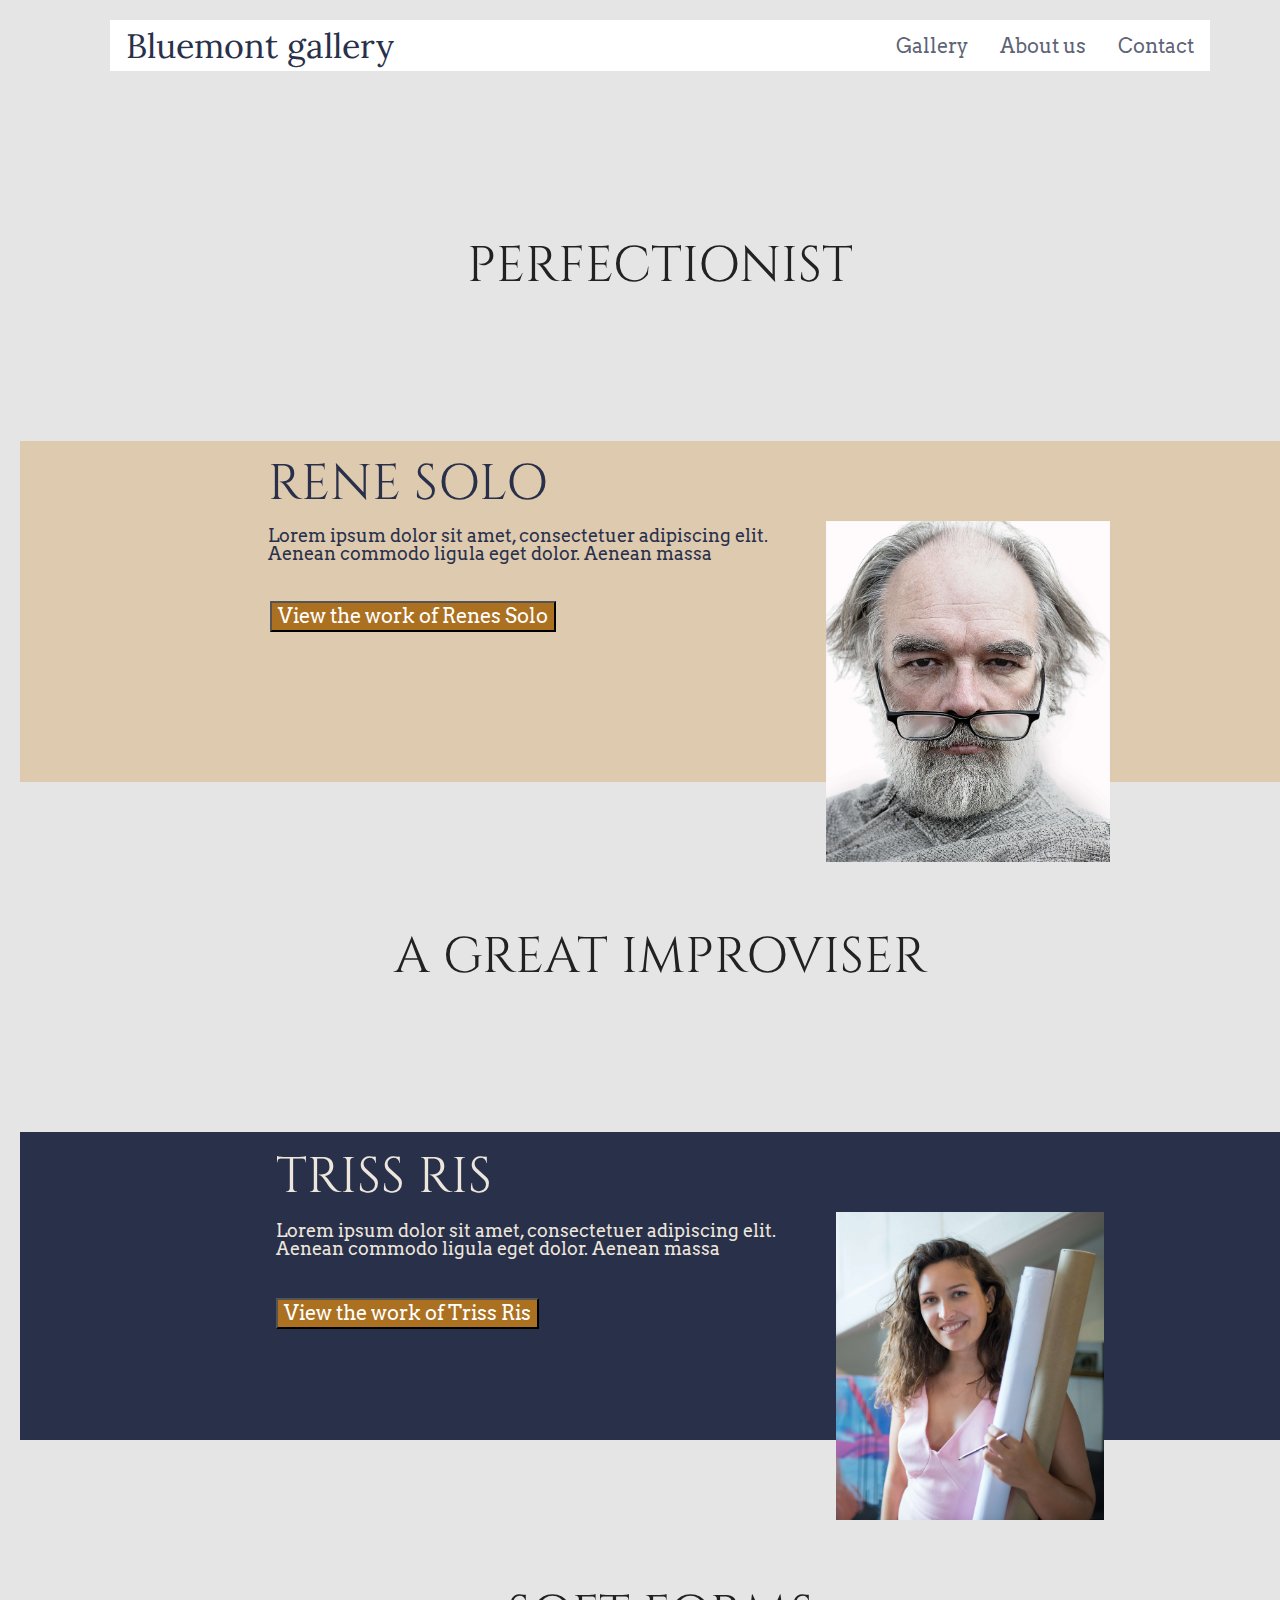
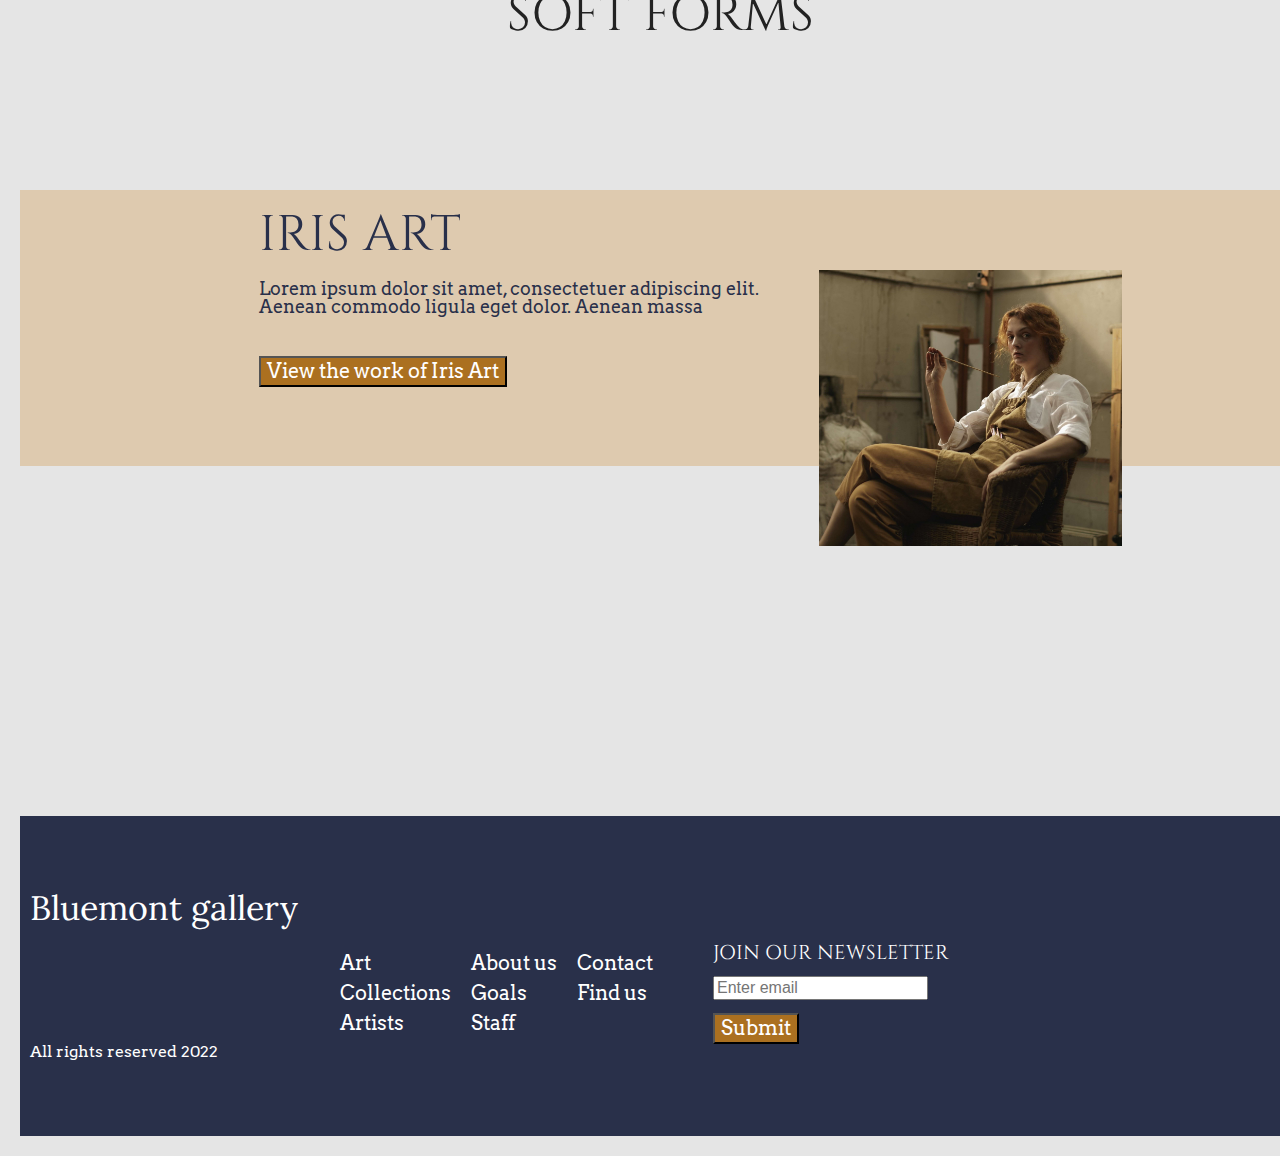
==== commit e1d557db: "nav added to home" ====
--- a/pages/_artist.html
+++ b/pages/_artist.html
@@ -14,23 +14,23 @@
 </head>
 <body>
     <nav class="nav">
-        <a class="nav__logo" href="index.html">
+        <a class="nav__logo" href="../index.html">
             <h1 class="logo">Bluemont gallery</h1>
         </a>
         <ul class="nav__menu" id="drop-nav">
             <li><a class="icon" onclick="dropNav()"><i class="fa fa-bars"></i></a></li>
             <ul class="dropdown">
-                <li><a class="dropbtn" href="#">Gallery</a></li>
+                <li><a class="dropbtn" href="../pages/_artistworks.html">Gallery</a></li>
                 <ul class="dropdown-content">
-                    <li><a href="#artists">Artists</a></li>
-                    <li><a href="#collection1">Collection Stargaze</a></li>
-                    <li><a href="#collection2">Collection Lemonade</a></li>
-                    <li><a href="#collection3">Collection Sunshine</a></li>
+                    <li><a href="../pages/_artist.html">Artists</a></li>
+                    <li><a href="../pages/collectionone.html">Collection Stargaze</a></li>
+                    <li><a href="../pages/collectionone.html">Collection Lemonade</a></li>
+                    <li><a href="../pages/collectionone.html">Collection Sunshine</a></li>
                     
                 </ul>
-                <li class="men"><a class="nav__link" href="index.html">About us</a></li>
+                <li class="men"><a class="nav__link" href="../pages/_aboutus.html">About us</a></li>
             <!-- the ONLY thing that made the "about us" and "contact" not show when 600px was to give "li" and "a" classes, didn't work when they had the same class either -->
-            <li class="men"><a class="nav__link" href="contact.html">Contact</a></li>
+            <li class="men"><a class="nav__link" href="../pages/contact.html">Contact</a></li>
             </ul> 
             
         </ul>
@@ -55,7 +55,7 @@
             <div>
                 <h2 class="renefont">RENE SOLO</h2>
                 <h4 class="renefont">Lorem ipsum dolor sit amet, consectetuer adipiscing elit. Aenean commodo ligula eget dolor. Aenean massa</h4>
-                <button class="btn-artist"><a href="/pages/_artistworks.html"> View the work of Renes Solo</a></button>
+                <button class="btn-artist"><a class="main__a" href="/pages/_artistworks.html"> View the work of Renes Solo</a></button>
             </div>
              
             <div>
@@ -71,7 +71,7 @@
             <div class="footer-left">
                 <h2 class="trissfont">TRISS RIS</h2>
                 <h4 class="trissfont">Lorem ipsum dolor sit amet, consectetuer adipiscing elit. Aenean commodo ligula eget dolor. Aenean massa</h4>
-                <button class="btn-artist"><a href="/pages/_artistworks.html">View the work of Triss Ris</a></button>
+                <button class="btn-artist"><a class="main__a" href="/pages/_artistworks.html">View the work of Triss Ris</a></button>
             </div>
          
             <div class="footer right">
@@ -87,7 +87,7 @@
             <div class="footer-left">
                 <h2 class="irisfont">IRIS ART</h2>
                 <h4 class="irisfont">Lorem ipsum dolor sit amet, consectetuer adipiscing elit. Aenean commodo ligula eget dolor. Aenean massa</h4>
-                <button class="btn-artist"><a href="/pages/_artistworks.html">View the work of Iris Art</a></button>
+                <button class="btn-artist"><a class="main__a" href="/pages/_artistworks.html">View the work of Iris Art</a></button>
             </div>
             
             <div class="footer right">
@@ -100,24 +100,24 @@
 
     <footer>
         <div class="logo-footer">
-            <a href="/index.html"><p>Bluemont gallery</p></a>
+            <a class="footer__a" href="/index.html"><p>Bluemont gallery</p></a>
         </div>
 
         <div class="container_footer">
             <ul class="footer-column-left">
 <!--make id and fill in the links-->
-                <li class="footer-li"><a href="/pages/_artistworks.html"><h5>Art</h5></a></li>
-                <li class="footer-li"><a href="/pages/_collectionone.html"><h5>Collections</h5></a></li>
-                <li class="footer-li"><a href="/pages/_artist.html"><h5>Artists</h5></a></li>
+                <li class="footer-li"><a class="footer__a" href="/pages/_artistworks.html"><h5>Art</h5></a></li>
+                <li class="footer-li"><a class="footer__a" href="/pages/collectionone.html"><h5>Collections</h5></a></li>
+                <li class="footer-li"><a class="footer__a" href="/pages/_artist.html"><h5>Artists</h5></a></li>
             </ul>
             <ul class="footer-column-middle">
-                <li class="footer-li"><a href="/pages/_aboutus.html"><h5>About us</h5></a></li>
-                <li class="footer-li"><a href="#goals"><h5>Goals</h5></a></li>
-                <li class="footer-li"><a href="#staff"><h5>Staff</h5></a></li>
+                <li class="footer-li"><a class="footer__a" href="/pages/_aboutus.html"><h5>About us</h5></a></li>
+                <li class="footer-li"><a class="footer__a" href="#goals"><h5>Goals</h5></a></li>
+                <li class="footer-li"><a class="footer__a" href="#staff"><h5>Staff</h5></a></li>
             </ul>
             <ul class="footer-column-right">
-                <li class="footer-li"><a href="/pages/_contact.html"><h5>Contact</h5></a></li>
-                <li class="footer-li"><a href="#findus"><h5>Find us</h5></a></li>
+                <li class="footer-li"><a class="footer__a" href="../pages/contact.html"><h5>Contact</h5></a></li>
+                <li class="footer-li"><a class="footer__a" href="../pages/contact.html/#findus"><h5>Find us</h5></a></li>
             </ul> 
             <ul>
                 <form action="" class="form_footer">
@@ -133,10 +133,10 @@
                 <h6 class="all-rights">All rights reserved 2022</h6>
             </div>
             <div class="container_icon">
-                <a href="https://sv-se.facebook.com/"><i class="fa fa-facebook-f"></i></a>
-                <a href="https://twitter.com/i/flow/login"><i class="fa fa-twitter"></i></a>
-                <a href="https://www.linkedin.com/login/sv"><i class="fab fa-linkedin-in"></i></a>
-                <a href="https://www.pinterest.se/"><i class="fa fa-pinterest-p"></i></a>
+                <a class="footer__a" href="https://sv-se.facebook.com/"><i class="fa fa-facebook-f"></i></a>
+                <a class="footer__a" href="https://twitter.com/i/flow/login"><i class="fa fa-twitter"></i></a>
+                <a class="footer__a" href="https://www.linkedin.com/login/sv"><i class="fab fa-linkedin-in"></i></a>
+                <a class="footer__a"href="https://www.pinterest.se/"><i class="fa fa-pinterest-p"></i></a>
             </div>
         </div>
 </footer>
--- a/styles/artist.css
+++ b/styles/artist.css
@@ -1,4 +1,780 @@
 @charset "UTF-8";
+/*fonts*/
+.logo-footer {
+  font-family: 'Lora', serif;
+  font-size: 6vh;
+  color: #FFFFFF;
+  max-width: 500px;
+  display: -webkit-box;
+  display: -ms-flexbox;
+  display: flex;
+  justify-self: start;
+  -ms-flex-item-align: start;
+      align-self: start;
+}
+
+h2 {
+  font-family: 'Cinzel', serif;
+  font-size: 8vh;
+  font-style: normal;
+}
+
+h4 {
+  font-family: 'Arvo', serif;
+  font-size: 3vh;
+  font-style: normal;
+}
+
+h5 {
+  font-family: 'Arvo', serif;
+  font-size: 3vh;
+  color: #FFFFFF;
+}
+
+h6 {
+  font-family: 'Arvo', serif;
+  font-size: 2vh;
+}
+
+/*end fonts*/
+footer {
+  padding: 10px;
+  width: 100%;
+  height: 300px;
+  background-color: #29304A;
+  display: -webkit-box;
+  display: -ms-flexbox;
+  display: flex;
+  -webkit-box-pack: center;
+      -ms-flex-pack: center;
+          justify-content: center;
+  -webkit-box-orient: vertical;
+  -webkit-box-direction: normal;
+      -ms-flex-direction: column;
+          flex-direction: column;
+}
+
+.container_footer {
+  display: -webkit-box;
+  display: -ms-flexbox;
+  display: flex;
+  -webkit-box-orient: horizontal;
+  -webkit-box-direction: normal;
+      -ms-flex-direction: row;
+          flex-direction: row;
+  width: 100%;
+}
+
+.footer__a {
+  color: #FFFFFF;
+  text-decoration: none;
+}
+
+.footer__a:visited {
+  color: #FFFFFF;
+}
+
+.container_footer li {
+  list-style-type: none;
+}
+
+.footer-li {
+  margin: 10px;
+}
+
+.footer-li:hover {
+  -webkit-transform: scale(1.2);
+          transform: scale(1.2);
+}
+
+.footer-column-left {
+  -webkit-transform: translateX(300px);
+          transform: translateX(300px);
+}
+
+.footer-column-middle {
+  -webkit-transform: translateX(300px);
+          transform: translateX(300px);
+}
+
+.footer-column-right {
+  -webkit-transform: translateX(300px);
+          transform: translateX(300px);
+}
+
+/* footer form */
+.form_footer {
+  -webkit-transform: translateX(350px);
+          transform: translateX(350px);
+}
+
+.label_form {
+  font-family: 'Cinzel', serif;
+  font-size: 20px;
+  color: #FFFFFF;
+}
+
+.btn-footer {
+  max-width: 226xp;
+  max-height: 45px;
+  background-color: #AB7020;
+  color: #FFFFFF;
+  font-family: 'Arvo', serif;
+  font-size: 20px;
+}
+
+.btn-footer:hover {
+  background-color: #ca8a31;
+  -webkit-transform: scale(1.2);
+          transform: scale(1.2);
+}
+
+#email {
+  max-width: 226xp;
+  max-height: 45px;
+  margin-top: 13px;
+  margin-bottom: 13px;
+}
+
+.container_bottomfoot {
+  display: -webkit-box;
+  display: -ms-flexbox;
+  display: flex;
+  -webkit-box-pack: justify;
+      -ms-flex-pack: justify;
+          justify-content: space-between;
+  -webkit-box-align: center;
+      -ms-flex-align: center;
+          align-items: center;
+  -webkit-box-orient: horizontal;
+  -webkit-box-direction: normal;
+      -ms-flex-direction: row;
+          flex-direction: row;
+  width: 100%;
+}
+
+.all-rights {
+  color: #FFFFFF;
+}
+
+.container_icon {
+  display: -webkit-box;
+  display: -ms-flexbox;
+  display: flex;
+  -webkit-box-pack: justify;
+      -ms-flex-pack: justify;
+          justify-content: space-between;
+  -webkit-transform: translateX(-10px);
+          transform: translateX(-10px);
+}
+
+.fa-facebook-f {
+  color: #FFFFFF;
+  margin: 20px;
+}
+
+.fa-facebook-f:hover {
+  -webkit-transform: scale(1.2);
+          transform: scale(1.2);
+}
+
+.fa-twitter {
+  color: #FFFFFF;
+  margin: 20px;
+}
+
+.fa-twitter:hover {
+  -webkit-transform: scale(1.2);
+          transform: scale(1.2);
+}
+
+.fa-linkedin-in {
+  color: #FFFFFF;
+  margin: 20px;
+}
+
+.fa-linkedin-in:hover {
+  -webkit-transform: scale(1.2);
+          transform: scale(1.2);
+}
+
+.fa-pinterest-p {
+  color: #FFFFFF;
+  margin: 20px;
+}
+
+.fa-pinterest-p:hover {
+  -webkit-transform: scale(1.2);
+          transform: scale(1.2);
+}
+
+@media screen and (max-width: 950px) {
+  .footer-column-left {
+    -webkit-transform: translateX(100px);
+            transform: translateX(100px);
+  }
+  .footer-column-middle {
+    -webkit-transform: translateX(100px);
+            transform: translateX(100px);
+  }
+  .footer-column-right {
+    -webkit-transform: translateX(100px);
+            transform: translateX(100px);
+  }
+  .form_footer {
+    -webkit-transform: translateX(150px);
+            transform: translateX(150px);
+  }
+}
+
+@media screen and (max-width: 850px) {
+  .footer-column-left {
+    -webkit-transform: translateX(50px);
+            transform: translateX(50px);
+  }
+  .footer-column-middle {
+    -webkit-transform: translateX(50px);
+            transform: translateX(50px);
+  }
+  .footer-column-right {
+    -webkit-transform: translateX(50px);
+            transform: translateX(50px);
+  }
+  .form_footer {
+    -webkit-transform: translateX(100px);
+            transform: translateX(100px);
+  }
+}
+
+@media screen and (max-width: 790px) {
+  .footer-column-left {
+    -webkit-transform: translateX(10px);
+            transform: translateX(10px);
+  }
+  .footer-column-middle {
+    -webkit-transform: translateX(10px);
+            transform: translateX(10px);
+  }
+  .footer-column-right {
+    -webkit-transform: translateX(10px);
+            transform: translateX(10px);
+  }
+  .form_footer {
+    -webkit-transform: translateX(10px);
+            transform: translateX(10px);
+  }
+}
+
+@media screen and (max-width: 700px) {
+  .footer-column-left {
+    display: none;
+  }
+  .footer-column-middle {
+    display: none;
+  }
+  .footer-column-right {
+    display: none;
+  }
+}
+
+body {
+  width: 100%;
+  margin: 20px;
+  background-color: #E5E5E5;
+}
+
+/* fonts*/
+.logo-footer {
+  font-family: 'Lora', serif;
+  font-size: 34px;
+  color: #FFFFFF;
+  max-width: 500px;
+  display: -webkit-box;
+  display: -ms-flexbox;
+  display: flex;
+  justify-self: flex-start;
+  margin-bottom: 2vh;
+}
+
+h2 {
+  font-family: 'Cinzel', serif;
+  font-size: 50px;
+  font-style: normal;
+}
+
+h4 {
+  font-family: 'Arvo', serif;
+  font-size: 18px;
+  font-style: normal;
+}
+
+h5 {
+  font-family: 'Arvo', serif;
+  font-size: 20px;
+  color: #FFFFFF;
+}
+
+h6 {
+  font-family: 'Arvo', serif;
+  font-size: 16px;
+}
+
+/* end fonts*/
+/* artist.html*/
+.main-artists {
+  display: -webkit-box;
+  display: -ms-flexbox;
+  display: flex;
+  -ms-flex-line-pack: center;
+      align-content: center;
+  -webkit-box-orient: vertical;
+  -webkit-box-direction: normal;
+      -ms-flex-direction: column;
+          flex-direction: column;
+  width: 100%;
+}
+
+.white-section {
+  width: 100%;
+  height: 400px;
+  background-color: #E5E5E5;
+  display: -webkit-box;
+  display: -ms-flexbox;
+  display: flex;
+  -webkit-box-pack: center;
+      -ms-flex-pack: center;
+          justify-content: center;
+  -webkit-box-align: center;
+      -ms-flex-align: center;
+          align-items: center;
+}
+
+.section-artists-rene {
+  display: -webkit-box;
+  display: -ms-flexbox;
+  display: flex;
+  -webkit-box-orient: horizontal;
+  -webkit-box-direction: normal;
+      -ms-flex-direction: row;
+          flex-direction: row;
+  -webkit-box-pack: center;
+      -ms-flex-pack: center;
+          justify-content: center;
+  background-color: #DECAAF;
+  width: 100%;
+}
+
+.renefont {
+  color: #29304A;
+  max-width: 500px;
+  margin: 2vh;
+}
+
+.btn-artist {
+  max-width: 400xp;
+  max-height: 55px;
+  background-color: #AB7020;
+  color: #FFFFFF;
+  font-family: 'Arvo', serif;
+  font-size: 20px;
+  -webkit-transform: translate(20px, 20px);
+          transform: translate(20px, 20px);
+}
+
+.btn-artist:hover {
+  background-color: #ca8a31;
+  -webkit-transform: scale(1.2) translate(20px, 20px);
+          transform: scale(1.2) translate(20px, 20px);
+}
+
+.section-artists-triss {
+  display: -webkit-box;
+  display: -ms-flexbox;
+  display: flex;
+  -webkit-box-orient: horizontal;
+  -webkit-box-direction: normal;
+      -ms-flex-direction: row;
+          flex-direction: row;
+  -webkit-box-pack: center;
+      -ms-flex-pack: center;
+          justify-content: center;
+  background-color: #29304A;
+  width: 100%;
+}
+
+.trissfont {
+  color: #EDE6DC;
+  max-width: 500px;
+  margin: 20px;
+}
+
+.section-artists-iris {
+  display: -webkit-box;
+  display: -ms-flexbox;
+  display: flex;
+  -webkit-box-orient: horizontal;
+  -webkit-box-direction: normal;
+      -ms-flex-direction: row;
+          flex-direction: row;
+  -webkit-box-pack: center;
+      -ms-flex-pack: center;
+          justify-content: center;
+  background-color: #DECAAF;
+  width: 100%;
+}
+
+.irisfont {
+  color: #29304A;
+  max-width: 500px;
+  margin: 20px;
+}
+
+.rene-portrait-transform {
+  max-width: 284px;
+  max-height: 345px;
+  -webkit-transform: translate(40px, 80px);
+          transform: translate(40px, 80px);
+}
+
+.triss-portrait-transform {
+  max-width: 404px;
+  max-height: 308px;
+  -webkit-transform: translate(40px, 80px);
+          transform: translate(40px, 80px);
+}
+
+.iris-portrait-transform {
+  max-width: 380px;
+  max-height: 276px;
+  -webkit-transform: translate(40px, 80px);
+          transform: translate(40px, 80px);
+}
+
+/*end artists*/
+.main-artistwork {
+  display: -webkit-box;
+  display: -ms-flexbox;
+  display: flex;
+  -webkit-box-pack: center;
+      -ms-flex-pack: center;
+          justify-content: center;
+  -webkit-box-orient: vertical;
+  -webkit-box-direction: normal;
+      -ms-flex-direction: column;
+          flex-direction: column;
+  width: 100%;
+}
+
+.section-artistwork-collection {
+  display: -webkit-box;
+  display: -ms-flexbox;
+  display: flex;
+  -webkit-box-orient: vertical;
+  -webkit-box-direction: normal;
+      -ms-flex-direction: column;
+          flex-direction: column;
+  background-color: #29304A;
+  width: 100%;
+  height: 600px;
+}
+
+.colletion-section-img {
+  display: -webkit-box;
+  display: -ms-flexbox;
+  display: flex;
+  -webkit-box-orient: horizontal;
+  -webkit-box-direction: normal;
+      -ms-flex-direction: row;
+          flex-direction: row;
+  -ms-flex-pack: distribute;
+      justify-content: space-around;
+  -webkit-box-align: center;
+      -ms-flex-align: center;
+          align-items: center;
+}
+
+.collectionimg-rene {
+  max-width: 350px;
+  max-height: 450px;
+  margin: 20px;
+}
+
+.collectionimg-iris {
+  max-width: 350px;
+  max-height: 450px;
+  margin: 20px;
+}
+
+.collectionimg-triss {
+  max-width: 350px;
+  max-height: 450px;
+  margin: 20px;
+  -webkit-transform: rotate(90deg);
+          transform: rotate(90deg);
+}
+
+.collectionimg-rene:hover {
+  opacity: 0.3;
+}
+
+.collectionimg-iris:hover {
+  opacity: 0.3;
+}
+
+.collectionimg-triss:hover {
+  opacity: 0.3;
+}
+
+.colletion-section-text {
+  display: -webkit-box;
+  display: -ms-flexbox;
+  display: flex;
+  -webkit-box-orient: horizontal;
+  -webkit-box-direction: normal;
+      -ms-flex-direction: row;
+          flex-direction: row;
+  -ms-flex-pack: distribute;
+      justify-content: space-around;
+  -webkit-box-align: center;
+      -ms-flex-align: center;
+          align-items: center;
+  -webkit-transform: translateY(-20px);
+          transform: translateY(-20px);
+  margin-top: 20px;
+}
+
+.text:hover {
+  opacity: 0.3;
+}
+
+.section-artistwork-artist {
+  display: -webkit-box;
+  display: -ms-flexbox;
+  display: flex;
+  -webkit-box-orient: vertical;
+  -webkit-box-direction: normal;
+      -ms-flex-direction: column;
+          flex-direction: column;
+  background-color: #DECAAF;
+  width: 100%;
+  height: 600px;
+}
+
+.rene-portrait {
+  max-width: 284px;
+  max-height: 345px;
+  margin: 20px;
+}
+
+.rene-portrait:hover {
+  opacity: 0.3;
+}
+
+.iris-portrait {
+  margin: 20px;
+  max-width: 300px;
+  max-height: 345px;
+}
+
+.iris-portrait:hover {
+  opacity: 0.3;
+}
+
+.triss-portrait {
+  max-width: 244px;
+  max-height: 345px;
+  margin: 20px;
+}
+
+.triss-portrait:hover {
+  opacity: 0.3;
+}
+
+.font-color-white {
+  color: #ffffff;
+}
+
+.font-color-white:hover {
+  opacity: 0.3;
+}
+
+.font-color-dark {
+  color: #29304A;
+}
+
+.white-section-small {
+  width: 100%;
+  height: 200px;
+  background-color: #E5E5E5;
+}
+
+.main__a {
+  color: #fff;
+  text-decoration: none;
+}
+
+@media screen and (max-width: 1300px) {
+  .white-section {
+    max-height: 350px;
+  }
+  .rene-portrait {
+    max-width: 124px;
+    max-height: 185px;
+  }
+  .triss-portrait {
+    max-width: 244px;
+    max-height: 148px;
+  }
+  .iris-portrait {
+    max-width: 220px;
+    max-height: 116px;
+  }
+  .collectionimg-rene {
+    max-width: 120px;
+    max-height: 220px;
+  }
+  .collectionimg-iris {
+    max-width: 120px;
+    max-height: 220px;
+  }
+  .collectionimg-triss {
+    max-width: 120px;
+    max-height: 220px;
+  }
+}
+
+@media screen and (max-width: 900px) {
+  .logo {
+    font-size: 28px;
+  }
+  .h2 {
+    font-size: 30px;
+  }
+  .h4 {
+    font-size: 16px;
+  }
+  .h5 {
+    font-size: 15px;
+  }
+  .h6 {
+    font-size: 11px;
+  }
+  .rene-portrait-transform {
+    max-width: 184px;
+    width: 100%;
+    max-height: 245px;
+  }
+  .triss-portrait-transform {
+    max-width: 304px;
+    width: 100%;
+    max-height: 208px;
+  }
+  .iris-portrait-transform {
+    max-width: 280px;
+    width: 100%;
+    max-height: 176px;
+  }
+  .white-section {
+    max-height: 300px;
+  }
+  .rene-portrait {
+    max-width: 84px;
+    max-height: 145px;
+  }
+  .triss-portrait {
+    max-width: 204px;
+    max-height: 108px;
+  }
+  .iris-portrait {
+    max-width: 180px;
+    max-height: 76px;
+  }
+  .collectionimg-rene {
+    max-width: 100px;
+    max-height: 200px;
+  }
+  .collectionimg-iris {
+    max-width: 100px;
+    max-height: 200px;
+  }
+  .collectionimg-triss {
+    max-width: 100px;
+    max-height: 200px;
+  }
+  .section-artistwork-collection {
+    height: 400px;
+  }
+  .section-artistwork-artist {
+    height: 400px;
+  }
+}
+
+@media screen and (max-width: 600px) {
+  .logo {
+    font-size: 24px;
+  }
+  .h2 {
+    font-size: 20px;
+  }
+  .h4 {
+    font-size: 14px;
+  }
+  .h5 {
+    font-size: 15px;
+  }
+  .h6 {
+    font-size: 11px;
+  }
+  .rene-portrait-transform {
+    max-width: 84px;
+    width: 100%;
+    max-height: 145px;
+  }
+  .triss-portrait-transform {
+    max-width: 204px;
+    width: 100%;
+    max-height: 108px;
+  }
+  .iris-portrait-transform {
+    max-width: 180px;
+    width: 100%;
+    max-height: 76px;
+  }
+  .white-section {
+    max-height: 200px;
+  }
+  .rene-portrait {
+    max-width: 64px;
+    max-height: 125px;
+  }
+  .triss-portrait {
+    max-width: 84px;
+    max-height: 88px;
+  }
+  .iris-portrait {
+    max-width: 160px;
+    max-height: 56px;
+  }
+  .collectionimg-rene {
+    max-width: 80px;
+    max-height: 250px;
+  }
+  .collectionimg-iris {
+    max-width: 80px;
+    max-height: 180px;
+  }
+  .collectionimg-triss {
+    max-width: 80px;
+    max-height: 180px;
+  }
+  .section-artistwork-collection {
+    height: 300px;
+  }
+  .section-artistwork-artist {
+    height: 300px;
+  }
+}
+
 .nav a, .dropdown .dropbtn {
   font-family: 'Arvo';
   font-style: normal;
@@ -58,6 +834,7 @@
 
 .nav .icon {
   display: none;
+  color: #29304A;
 }
 
 .dropdown li {
@@ -131,6 +908,7 @@
   .nav__menu.responsive .icon {
     /* att ikonen ska stanna i hörnet och inte följa med dropdown*/
     position: absolute;
+    color: #29304A;
     right: 0;
     top: 30px;
   }
@@ -156,775 +934,4 @@
     text-align: left;
   }
 }
-
-body {
-  width: 100%;
-  margin: 20px;
-  background-color: #E5E5E5;
-}
-
-/* fonts*/
-.logo-footer {
-  font-family: 'Lora', serif;
-  font-size: 34px;
-  color: #FFFFFF;
-  max-width: 500px;
-  display: -webkit-box;
-  display: -ms-flexbox;
-  display: flex;
-  justify-self: flex-start;
-  margin-bottom: 2vh;
-}
-
-h2 {
-  font-family: 'Cinzel', serif;
-  font-size: 50px;
-  font-style: normal;
-}
-
-h4 {
-  font-family: 'Arvo', serif;
-  font-size: 18px;
-  font-style: normal;
-}
-
-h5 {
-  font-family: 'Arvo', serif;
-  font-size: 20px;
-  color: #FFFFFF;
-}
-
-h6 {
-  font-family: 'Arvo', serif;
-  font-size: 16px;
-}
-
-/* end fonts*/
-/* artist.html*/
-.main-artists {
-  display: -webkit-box;
-  display: -ms-flexbox;
-  display: flex;
-  -ms-flex-line-pack: center;
-      align-content: center;
-  -webkit-box-orient: vertical;
-  -webkit-box-direction: normal;
-      -ms-flex-direction: column;
-          flex-direction: column;
-  width: 100%;
-}
-
-.white-section {
-  width: 100%;
-  height: 400px;
-  background-color: #E5E5E5;
-  display: -webkit-box;
-  display: -ms-flexbox;
-  display: flex;
-  -webkit-box-pack: center;
-      -ms-flex-pack: center;
-          justify-content: center;
-  -webkit-box-align: center;
-      -ms-flex-align: center;
-          align-items: center;
-}
-
-.section-artists-rene {
-  display: -webkit-box;
-  display: -ms-flexbox;
-  display: flex;
-  -webkit-box-orient: horizontal;
-  -webkit-box-direction: normal;
-      -ms-flex-direction: row;
-          flex-direction: row;
-  -webkit-box-pack: center;
-      -ms-flex-pack: center;
-          justify-content: center;
-  background-color: #DECAAF;
-  width: 100%;
-}
-
-.renefont {
-  color: #29304A;
-  max-width: 500px;
-  margin: 2vh;
-}
-
-.btn-artist {
-  max-width: 400xp;
-  max-height: 55px;
-  background-color: #AB7020;
-  color: #FFFFFF;
-  font-family: 'Arvo', serif;
-  font-size: 20px;
-  -webkit-transform: translate(20px, 20px);
-          transform: translate(20px, 20px);
-}
-
-.btn-artist:hover {
-  background-color: #ca8a31;
-  -webkit-transform: scale(1.2) translate(20px, 20px);
-          transform: scale(1.2) translate(20px, 20px);
-}
-
-.section-artists-triss {
-  display: -webkit-box;
-  display: -ms-flexbox;
-  display: flex;
-  -webkit-box-orient: horizontal;
-  -webkit-box-direction: normal;
-      -ms-flex-direction: row;
-          flex-direction: row;
-  -webkit-box-pack: center;
-      -ms-flex-pack: center;
-          justify-content: center;
-  background-color: #29304A;
-  width: 100%;
-}
-
-.trissfont {
-  color: #EDE6DC;
-  max-width: 500px;
-  margin: 20px;
-}
-
-.section-artists-iris {
-  display: -webkit-box;
-  display: -ms-flexbox;
-  display: flex;
-  -webkit-box-orient: horizontal;
-  -webkit-box-direction: normal;
-      -ms-flex-direction: row;
-          flex-direction: row;
-  -webkit-box-pack: center;
-      -ms-flex-pack: center;
-          justify-content: center;
-  background-color: #DECAAF;
-  width: 100%;
-}
-
-.irisfont {
-  color: #29304A;
-  max-width: 500px;
-  margin: 20px;
-}
-
-.rene-portrait-transform {
-  max-width: 284px;
-  max-height: 345px;
-  -webkit-transform: translate(40px, 80px);
-          transform: translate(40px, 80px);
-}
-
-.triss-portrait-transform {
-  max-width: 404px;
-  max-height: 308px;
-  -webkit-transform: translate(40px, 80px);
-          transform: translate(40px, 80px);
-}
-
-.iris-portrait-transform {
-  max-width: 380px;
-  max-height: 276px;
-  -webkit-transform: translate(40px, 80px);
-          transform: translate(40px, 80px);
-}
-
-/*end artists*/
-.main-artistwork {
-  display: -webkit-box;
-  display: -ms-flexbox;
-  display: flex;
-  -webkit-box-pack: center;
-      -ms-flex-pack: center;
-          justify-content: center;
-  -webkit-box-orient: vertical;
-  -webkit-box-direction: normal;
-      -ms-flex-direction: column;
-          flex-direction: column;
-  width: 100%;
-}
-
-.section-artistwork-collection {
-  display: -webkit-box;
-  display: -ms-flexbox;
-  display: flex;
-  -webkit-box-orient: vertical;
-  -webkit-box-direction: normal;
-      -ms-flex-direction: column;
-          flex-direction: column;
-  background-color: #29304A;
-  width: 100%;
-  height: 600px;
-}
-
-.colletion-section-img {
-  display: -webkit-box;
-  display: -ms-flexbox;
-  display: flex;
-  -webkit-box-orient: horizontal;
-  -webkit-box-direction: normal;
-      -ms-flex-direction: row;
-          flex-direction: row;
-  -ms-flex-pack: distribute;
-      justify-content: space-around;
-  -webkit-box-align: center;
-      -ms-flex-align: center;
-          align-items: center;
-}
-
-.collectionimg-rene {
-  max-width: 350px;
-  max-height: 450px;
-  margin: 20px;
-}
-
-.collectionimg-iris {
-  max-width: 350px;
-  max-height: 450px;
-  margin: 20px;
-}
-
-.collectionimg-triss {
-  max-width: 350px;
-  max-height: 450px;
-  margin: 20px;
-  -webkit-transform: rotate(90deg);
-          transform: rotate(90deg);
-}
-
-.collectionimg-rene:hover {
-  opacity: 0.3;
-}
-
-.collectionimg-iris:hover {
-  opacity: 0.3;
-}
-
-.collectionimg-triss:hover {
-  opacity: 0.3;
-}
-
-.colletion-section-text {
-  display: -webkit-box;
-  display: -ms-flexbox;
-  display: flex;
-  -webkit-box-orient: horizontal;
-  -webkit-box-direction: normal;
-      -ms-flex-direction: row;
-          flex-direction: row;
-  -ms-flex-pack: distribute;
-      justify-content: space-around;
-  -webkit-box-align: center;
-      -ms-flex-align: center;
-          align-items: center;
-  -webkit-transform: translateY(-20px);
-          transform: translateY(-20px);
-  margin-top: 20px;
-}
-
-.text:hover {
-  opacity: 0.3;
-}
-
-.section-artistwork-artist {
-  display: -webkit-box;
-  display: -ms-flexbox;
-  display: flex;
-  -webkit-box-orient: vertical;
-  -webkit-box-direction: normal;
-      -ms-flex-direction: column;
-          flex-direction: column;
-  background-color: #DECAAF;
-  width: 100%;
-  height: 600px;
-}
-
-.rene-portrait {
-  max-width: 284px;
-  max-height: 345px;
-  margin: 20px;
-}
-
-.rene-portrait:hover {
-  opacity: 0.3;
-}
-
-.iris-portrait {
-  margin: 20px;
-  max-width: 300px;
-  max-height: 345px;
-}
-
-.iris-portrait:hover {
-  opacity: 0.3;
-}
-
-.triss-portrait {
-  max-width: 244px;
-  max-height: 345px;
-  margin: 20px;
-}
-
-.triss-portrait:hover {
-  opacity: 0.3;
-}
-
-.font-color-white {
-  color: #ffffff;
-}
-
-.font-color-white:hover {
-  opacity: 0.3;
-}
-
-.font-color-dark {
-  color: #29304A;
-}
-
-.white-section-small {
-  width: 100%;
-  height: 200px;
-  background-color: #E5E5E5;
-}
-
-/*fonts*/
-.logo-footer {
-  font-family: 'Lora', serif;
-  font-size: 6vh;
-  color: #FFFFFF;
-  max-width: 500px;
-  display: -webkit-box;
-  display: -ms-flexbox;
-  display: flex;
-  justify-self: start;
-  -ms-flex-item-align: start;
-      align-self: start;
-}
-
-h2 {
-  font-family: 'Cinzel', serif;
-  font-size: 8vh;
-  font-style: normal;
-}
-
-h4 {
-  font-family: 'Arvo', serif;
-  font-size: 3vh;
-  font-style: normal;
-}
-
-h5 {
-  font-family: 'Arvo', serif;
-  font-size: 3vh;
-  color: #FFFFFF;
-}
-
-h6 {
-  font-family: 'Arvo', serif;
-  font-size: 2vh;
-}
-
-/*end fonts*/
-footer {
-  padding: 10px;
-  width: 100%;
-  height: 300px;
-  background-color: #29304A;
-  display: -webkit-box;
-  display: -ms-flexbox;
-  display: flex;
-  -webkit-box-pack: center;
-      -ms-flex-pack: center;
-          justify-content: center;
-  -webkit-box-orient: vertical;
-  -webkit-box-direction: normal;
-      -ms-flex-direction: column;
-          flex-direction: column;
-}
-
-.container_footer {
-  display: -webkit-box;
-  display: -ms-flexbox;
-  display: flex;
-  -webkit-box-orient: horizontal;
-  -webkit-box-direction: normal;
-      -ms-flex-direction: row;
-          flex-direction: row;
-  width: 100%;
-}
-
-a {
-  color: #FFFFFF;
-  text-decoration: none;
-}
-
-a:visited {
-  color: #FFFFFF;
-}
-
-.container_footer li {
-  list-style-type: none;
-}
-
-.footer-li {
-  margin: 10px;
-}
-
-.footer-li:hover {
-  -webkit-transform: scale(1.2);
-          transform: scale(1.2);
-}
-
-.footer-column-left {
-  -webkit-transform: translateX(300px);
-          transform: translateX(300px);
-}
-
-.footer-column-middle {
-  -webkit-transform: translateX(300px);
-          transform: translateX(300px);
-}
-
-.footer-column-right {
-  -webkit-transform: translateX(300px);
-          transform: translateX(300px);
-}
-
-/* footer form */
-.form_footer {
-  -webkit-transform: translateX(350px);
-          transform: translateX(350px);
-}
-
-.label_form {
-  font-family: 'Cinzel', serif;
-  font-size: 20px;
-  color: #FFFFFF;
-}
-
-.btn-footer {
-  max-width: 226xp;
-  max-height: 45px;
-  background-color: #AB7020;
-  color: #FFFFFF;
-  font-family: 'Arvo', serif;
-  font-size: 20px;
-}
-
-.btn-footer:hover {
-  background-color: #ca8a31;
-  -webkit-transform: scale(1.2);
-          transform: scale(1.2);
-}
-
-#email {
-  max-width: 226xp;
-  max-height: 45px;
-  margin-top: 13px;
-  margin-bottom: 13px;
-}
-
-.container_bottomfoot {
-  display: -webkit-box;
-  display: -ms-flexbox;
-  display: flex;
-  -webkit-box-pack: justify;
-      -ms-flex-pack: justify;
-          justify-content: space-between;
-  -webkit-box-align: center;
-      -ms-flex-align: center;
-          align-items: center;
-  -webkit-box-orient: horizontal;
-  -webkit-box-direction: normal;
-      -ms-flex-direction: row;
-          flex-direction: row;
-  width: 100%;
-}
-
-.all-rights {
-  color: #FFFFFF;
-}
-
-.container_icon {
-  display: -webkit-box;
-  display: -ms-flexbox;
-  display: flex;
-  -webkit-box-pack: justify;
-      -ms-flex-pack: justify;
-          justify-content: space-between;
-  -webkit-transform: translateX(-10px);
-          transform: translateX(-10px);
-}
-
-.fa-facebook-f {
-  color: #FFFFFF;
-  margin: 20px;
-}
-
-.fa-facebook-f:hover {
-  -webkit-transform: scale(1.2);
-          transform: scale(1.2);
-}
-
-.fa-twitter {
-  color: #FFFFFF;
-  margin: 20px;
-}
-
-.fa-twitter:hover {
-  -webkit-transform: scale(1.2);
-          transform: scale(1.2);
-}
-
-.fa-linkedin-in {
-  color: #FFFFFF;
-  margin: 20px;
-}
-
-.fa-linkedin-in:hover {
-  -webkit-transform: scale(1.2);
-          transform: scale(1.2);
-}
-
-.fa-pinterest-p {
-  color: #FFFFFF;
-  margin: 20px;
-}
-
-.fa-pinterest-p:hover {
-  -webkit-transform: scale(1.2);
-          transform: scale(1.2);
-}
-
-@media screen and (max-width: 950px) {
-  .footer-column-left {
-    -webkit-transform: translateX(100px);
-            transform: translateX(100px);
-  }
-  .footer-column-middle {
-    -webkit-transform: translateX(100px);
-            transform: translateX(100px);
-  }
-  .footer-column-right {
-    -webkit-transform: translateX(100px);
-            transform: translateX(100px);
-  }
-  .form_footer {
-    -webkit-transform: translateX(150px);
-            transform: translateX(150px);
-  }
-}
-
-@media screen and (max-width: 850px) {
-  .footer-column-left {
-    -webkit-transform: translateX(50px);
-            transform: translateX(50px);
-  }
-  .footer-column-middle {
-    -webkit-transform: translateX(50px);
-            transform: translateX(50px);
-  }
-  .footer-column-right {
-    -webkit-transform: translateX(50px);
-            transform: translateX(50px);
-  }
-  .form_footer {
-    -webkit-transform: translateX(100px);
-            transform: translateX(100px);
-  }
-}
-
-@media screen and (max-width: 790px) {
-  .footer-column-left {
-    -webkit-transform: translateX(10px);
-            transform: translateX(10px);
-  }
-  .footer-column-middle {
-    -webkit-transform: translateX(10px);
-            transform: translateX(10px);
-  }
-  .footer-column-right {
-    -webkit-transform: translateX(10px);
-            transform: translateX(10px);
-  }
-  .form_footer {
-    -webkit-transform: translateX(10px);
-            transform: translateX(10px);
-  }
-}
-
-@media screen and (max-width: 700px) {
-  .footer-column-left {
-    display: none;
-  }
-  .footer-column-middle {
-    display: none;
-  }
-  .footer-column-right {
-    display: none;
-  }
-}
-
-@media screen and (max-width: 1300px) {
-  .white-section {
-    max-height: 350px;
-  }
-  .rene-portrait {
-    max-width: 124px;
-    max-height: 185px;
-  }
-  .triss-portrait {
-    max-width: 244px;
-    max-height: 148px;
-  }
-  .iris-portrait {
-    max-width: 220px;
-    max-height: 116px;
-  }
-  .collectionimg-rene {
-    max-width: 120px;
-    max-height: 220px;
-  }
-  .collectionimg-iris {
-    max-width: 120px;
-    max-height: 220px;
-  }
-  .collectionimg-triss {
-    max-width: 120px;
-    max-height: 220px;
-  }
-}
-
-@media screen and (max-width: 900px) {
-  .logo {
-    font-size: 28px;
-  }
-  .h2 {
-    font-size: 30px;
-  }
-  .h4 {
-    font-size: 16px;
-  }
-  .h5 {
-    font-size: 15px;
-  }
-  .h6 {
-    font-size: 11px;
-  }
-  .rene-portrait-transform {
-    max-width: 184px;
-    width: 100%;
-    max-height: 245px;
-  }
-  .triss-portrait-transform {
-    max-width: 304px;
-    width: 100%;
-    max-height: 208px;
-  }
-  .iris-portrait-transform {
-    max-width: 280px;
-    width: 100%;
-    max-height: 176px;
-  }
-  .white-section {
-    max-height: 300px;
-  }
-  .rene-portrait {
-    max-width: 84px;
-    max-height: 145px;
-  }
-  .triss-portrait {
-    max-width: 204px;
-    max-height: 108px;
-  }
-  .iris-portrait {
-    max-width: 180px;
-    max-height: 76px;
-  }
-  .collectionimg-rene {
-    max-width: 100px;
-    max-height: 200px;
-  }
-  .collectionimg-iris {
-    max-width: 100px;
-    max-height: 200px;
-  }
-  .collectionimg-triss {
-    max-width: 100px;
-    max-height: 200px;
-  }
-  .section-artistwork-collection {
-    height: 400px;
-  }
-  .section-artistwork-artist {
-    height: 400px;
-  }
-}
-
-@media screen and (max-width: 600px) {
-  .logo {
-    font-size: 24px;
-  }
-  .h2 {
-    font-size: 20px;
-  }
-  .h4 {
-    font-size: 14px;
-  }
-  .h5 {
-    font-size: 15px;
-  }
-  .h6 {
-    font-size: 11px;
-  }
-  .rene-portrait-transform {
-    max-width: 84px;
-    width: 100%;
-    max-height: 145px;
-  }
-  .triss-portrait-transform {
-    max-width: 204px;
-    width: 100%;
-    max-height: 108px;
-  }
-  .iris-portrait-transform {
-    max-width: 180px;
-    width: 100%;
-    max-height: 76px;
-  }
-  .white-section {
-    max-height: 200px;
-  }
-  .rene-portrait {
-    max-width: 64px;
-    max-height: 125px;
-  }
-  .triss-portrait {
-    max-width: 84px;
-    max-height: 88px;
-  }
-  .iris-portrait {
-    max-width: 160px;
-    max-height: 56px;
-  }
-  .collectionimg-rene {
-    max-width: 80px;
-    max-height: 250px;
-  }
-  .collectionimg-iris {
-    max-width: 80px;
-    max-height: 180px;
-  }
-  .collectionimg-triss {
-    max-width: 80px;
-    max-height: 180px;
-  }
-  .section-artistwork-collection {
-    height: 300px;
-  }
-  .section-artistwork-artist {
-    height: 300px;
-  }
-}
 /*# sourceMappingURL=artist.css.map */